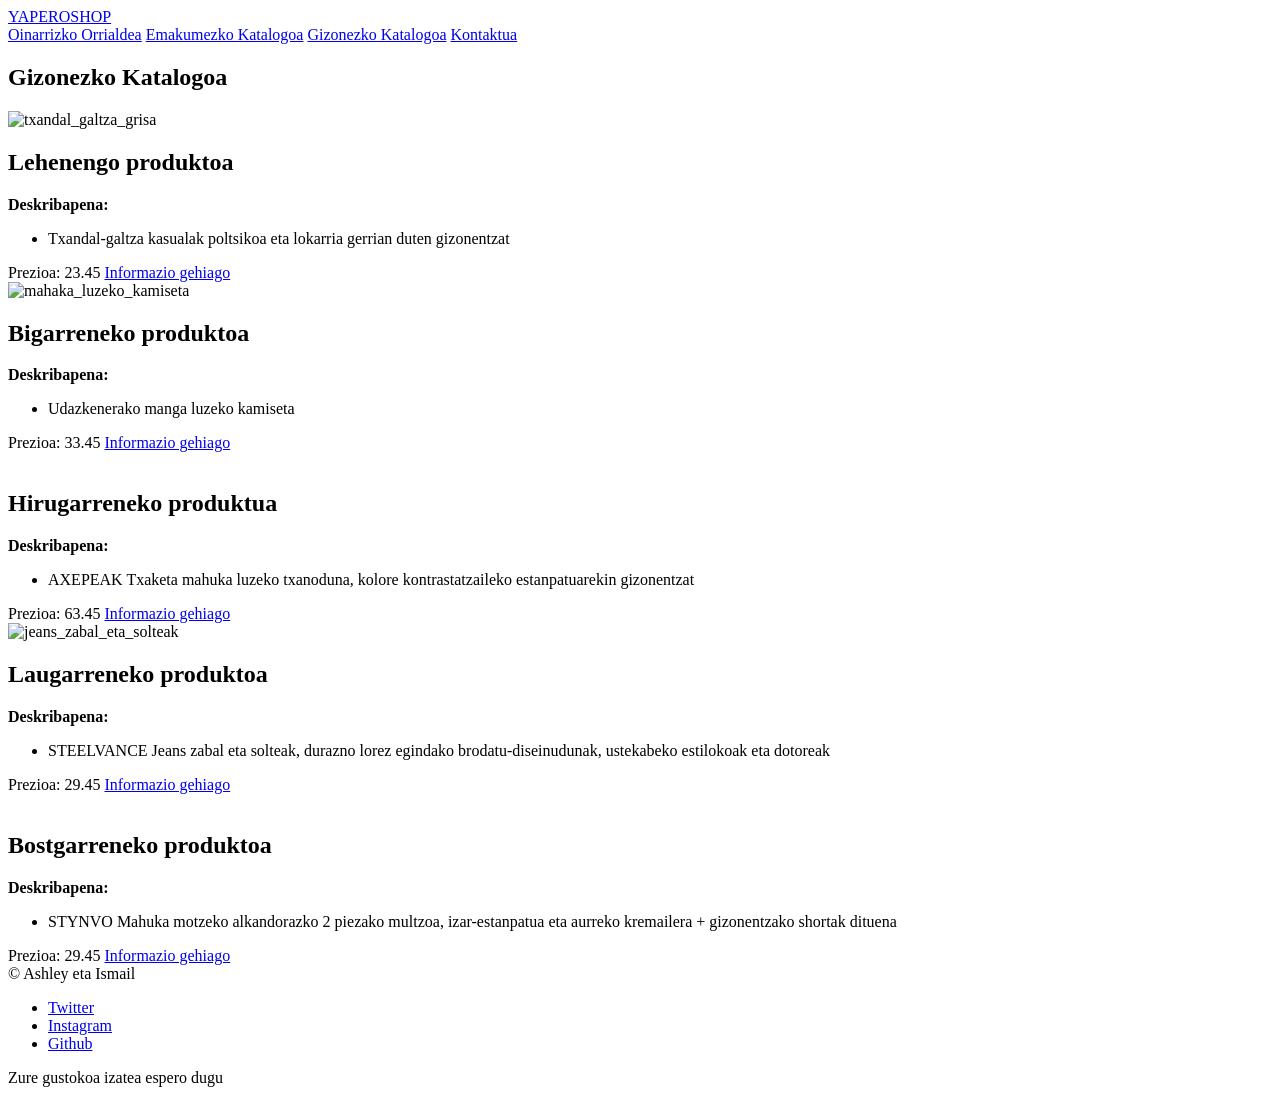
==== web/catalogo_2.html @ c5c9706a "Creado el catalogo para hombres" ====
<!-- Gizonezko katalogoa eginda -->

<!DOCTYPE HTML>
<!--
	Base de la plantilla creada por TEMPLATED y adapatada para la realización del
	Proyecto dirigido a la validación, formateo y transformación de documentos XML
-->
<html lang="es">
	<head>
		<title>UD6: Proyecto dirigido a la validación, formateo y transformación de documentos XML</title>
		<meta charset="utf-8" />
		<meta name="viewport" content="width=device-width, initial-scale=1, user-scalable=no" />
		<link rel="stylesheet" href="../assets/css/main.css" />
	</head>
	<body>

		<!-- Header -->
		<header id="header">
			<div class="inner">
				<a href="../index.html" class="logo">YAPEROSHOP</a>
				<nav id="nav">
					<a href="../index.html">Oinarrizko Orrialdea</a>
					<a href="../web/catalogo_1.html">Emakumezko Katalogoa</a>
					<a href="#">Gizonezko Katalogoa</a>
					<a href="../web/contacto.html">Kontaktua</a>
				</nav>
			</div>
		</header>
		<a href="#menu" class="navPanelToggle"><span class="fa fa-bars"></span></a>

		<!-- Main -->
		<section id="main" >
			<div class="inner">
				<header>
					<h1>Gizonezko Katalogoa</h1>
				</header>
				<div class="box">
					<img src="../images/Manfinity_Hypemode_Txandal-galtzak.jpg" alt="txandal_galtza_grisa" />			
						<h2>Lehenengo produktoa</h2>
						<strong>Deskribapena:</strong>
						<ul>
							<li> Txandal-galtza kasualak poltsikoa eta lokarria gerrian duten gizonentzat</li>
						</ul>
						<span>Prezioa: 23.45</span>
						<a href="https://es.shein.com/Manfinity-Hypemode-Men-s-Solid-Color-Pocket-Drawstring-Waist-Casual-Sweatpants-p-166082942.html?src_identifier=fc%3DMen%20Clothing%60sc%3DMen%20Clothing%60tc%3D0%60oc%3D0%60ps%3Dtab07navbar07%60jc%3DitemPicking_017172963&src_module=topcat&src_tab_page_id=page_home1768305851752&mallCode=1&pageListType=4&imgRatio=3-4&detailBusinessFrom=0-1_166082942%7C0-2&pageListType=4" class="button fit">Informazio gehiago</a>
				</div>
				<div class="box">
					<img src="../images/AXEPEAK_Mahuka_luzeko_kamiseta.jpg" alt="mahaka_luzeko_kamiseta" />			
						<h2>Bigarreneko produktoa</h2>
						<strong>Deskribapena:</strong>
						<ul>
							<li>Udazkenerako manga luzeko kamiseta</li>
						</ul>
						<span>Prezioa: 33.45</span>
						<a href="https://es.shein.com/AXEPEAK-Men-s-Casual-Contrast-Stitching-Long-Sleeve-T-Shirt-Autumn-For-Fall-p-165893126.html?src_identifier=fc%3DMen%20Clothing%60sc%3DMen%20Clothing%60tc%3D0%60oc%3D0%60ps%3Dtab07navbar07%60jc%3DitemPicking_017172963&src_module=topcat&src_tab_page_id=page_home1768305851752&mallCode=1&pageListType=4&imgRatio=3-4&detailBusinessFrom=0-1_165893126%7C0-2&pageListType=4" class="button fit">Informazio gehiago</a>
				</div>
				<div class="box">
					<img src="../images/AXEPEAK_Txanodun_jaka.jpg" alt="" />			
						<h2>Hirugarreneko produktua</h2>
						<strong>Deskribapena:</strong>
						<ul>
							<li>AXEPEAK Txaketa mahuka luzeko txanoduna, kolore kontrastatzaileko estanpatuarekin gizonentzat</li>
						</ul>
						<span>Prezioa: 63.45</span>
						<a href="https://es.shein.com/AXEPEAK-Men-s-Contrast-Color-Print-Hooded-Long-Sleeve-Jacket-Coat-p-335542975.html?src_identifier=fc%3DMen%20Clothing%60sc%3DMen%20Clothing%60tc%3D0%60oc%3D0%60ps%3Dtab07navbar07%60jc%3DitemPicking_017172963&src_module=topcat&src_tab_page_id=page_home1768305851752&mallCode=1&pageListType=4&imgRatio=3-4&detailBusinessFrom=0-1_335542975%7C0-2&pageListType=4" class="button fit">Informazio gehiago</a>
				</div>	
				<div class="box">
					<img src="../images/STEELVANCE_Jeans_zabal_eta_solteak.jpg" alt="jeans_zabal_eta_solteak" />			
						<h2>Laugarreneko produktoa</h2>
						<strong>Deskribapena:</strong>
						<ul>
							<li>STEELVANCE Jeans zabal eta solteak, durazno lorez egindako brodatu-diseinudunak, ustekabeko estilokoak eta dotoreak</li>
						</ul>
						<span>Prezioa: 29.45</span>
						<a href="https://es.shein.com/STEELVANCE-Casual-Chic-Peach-Blossom-Embroidery-Design-Loose-Wide-Leg-Jeans-90s-Style-Valentine-s-Day-p-314531669.html?src_identifier=fc%3DMen%20Clothing%60sc%3DMen%20Clothing%60tc%3DShop%20by%20Category%60oc%3DJeans%60ps%3Dtab08navbar08menu01dir17%60jc%3Dreal_1989&src_module=topcat&src_tab_page_id=page_select_class1768305870724&mallCode=1&pageListType=4&imgRatio=3-4&detailBusinessFrom=0-1_314531669%7C0-2&pageListType=4" class="button fit">Informazio gehiago</a>
				</div>	
				<div class="box">
					<img src="../images/STYNVO_2_piezako_multzoa.jpg" alt="" />			
						<h2>Bostgarreneko produktoa</h2>
						<strong>Deskribapena:</strong>
						<ul>
							<li>STYNVO Mahuka motzeko alkandorazko 2 piezako multzoa, izar-estanpatua eta aurreko kremailera + gizonentzako shortak dituena</li>
						</ul>
						<span>Prezioa: 29.45</span>
						<a href="https://es.shein.com/STYNVO-Manfinity-Streetrush-3pcs-Men-s-Star-Print-Short-Sleeve-Zipper-Front-Shirt-Shorts-Outfit-p-86755096.html?src_identifier=fc%3DMen%20Clothing%60sc%3DMen%20Clothing%60tc%3DCo-ords%60oc%3DShirts%60ps%3Dtab08navbar08menu03dir03%60jc%3Dreal_9037&src_module=topcat&src_tab_page_id=page_real_class1768306993955&mallCode=1&pageListType=4&imgRatio=3-4&detailBusinessFrom=0-1_86755096%7C0-2&pageListType=4" class="button fit">Informazio gehiago</a>
				</div>	
			</div>
		</section>

		<!-- Footer -->
		<footer id="footer">
			<div class="inner">
				<div class="copyright">
					&copy; Ashley eta Ismail
					<ul class="icons">
						<li><a href="https://x.com/YaperoShop" class="icon fa-twitter"><span class="label">Twitter</span></a></li>
						<li><a href="https://www.instagram.com/yaperoshop/" class="icon fa-instagram"><span class="label">Instagram</span></a></li>
						<li><a href="https://github.com/ashleycontrerasramos32-coder" class="icon fa-github"><span class="label">Github</span></a></li>
					</ul>
					Zure gustokoa izatea espero dugu
				</div>
			</div>
		</footer>

		<!-- Scripts -->
		<script src="../assets/js/jquery.min.js"></script>
		<script src="../assets/js/skel.min.js"></script>
		<script src="../assets/js/util.js"></script>
		<script src="../assets/js/main.js"></script>

	</body>
</html>
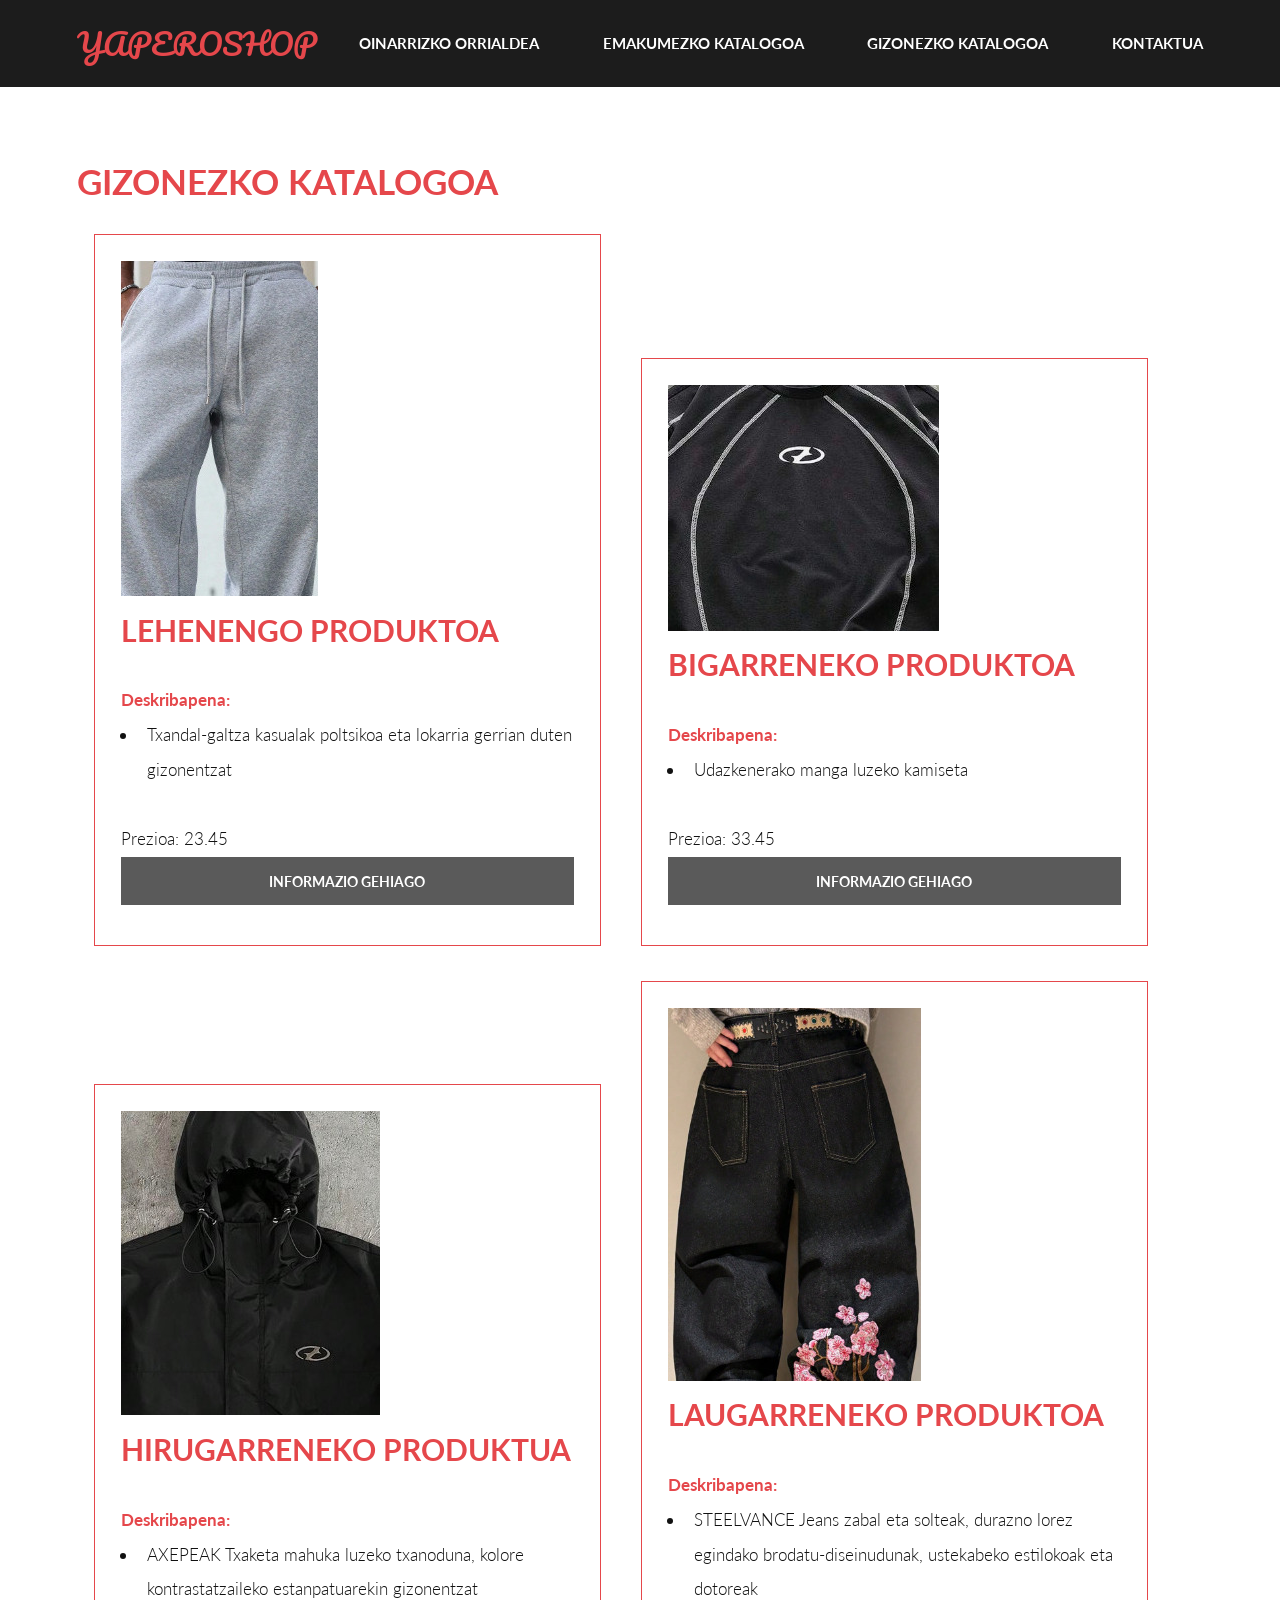
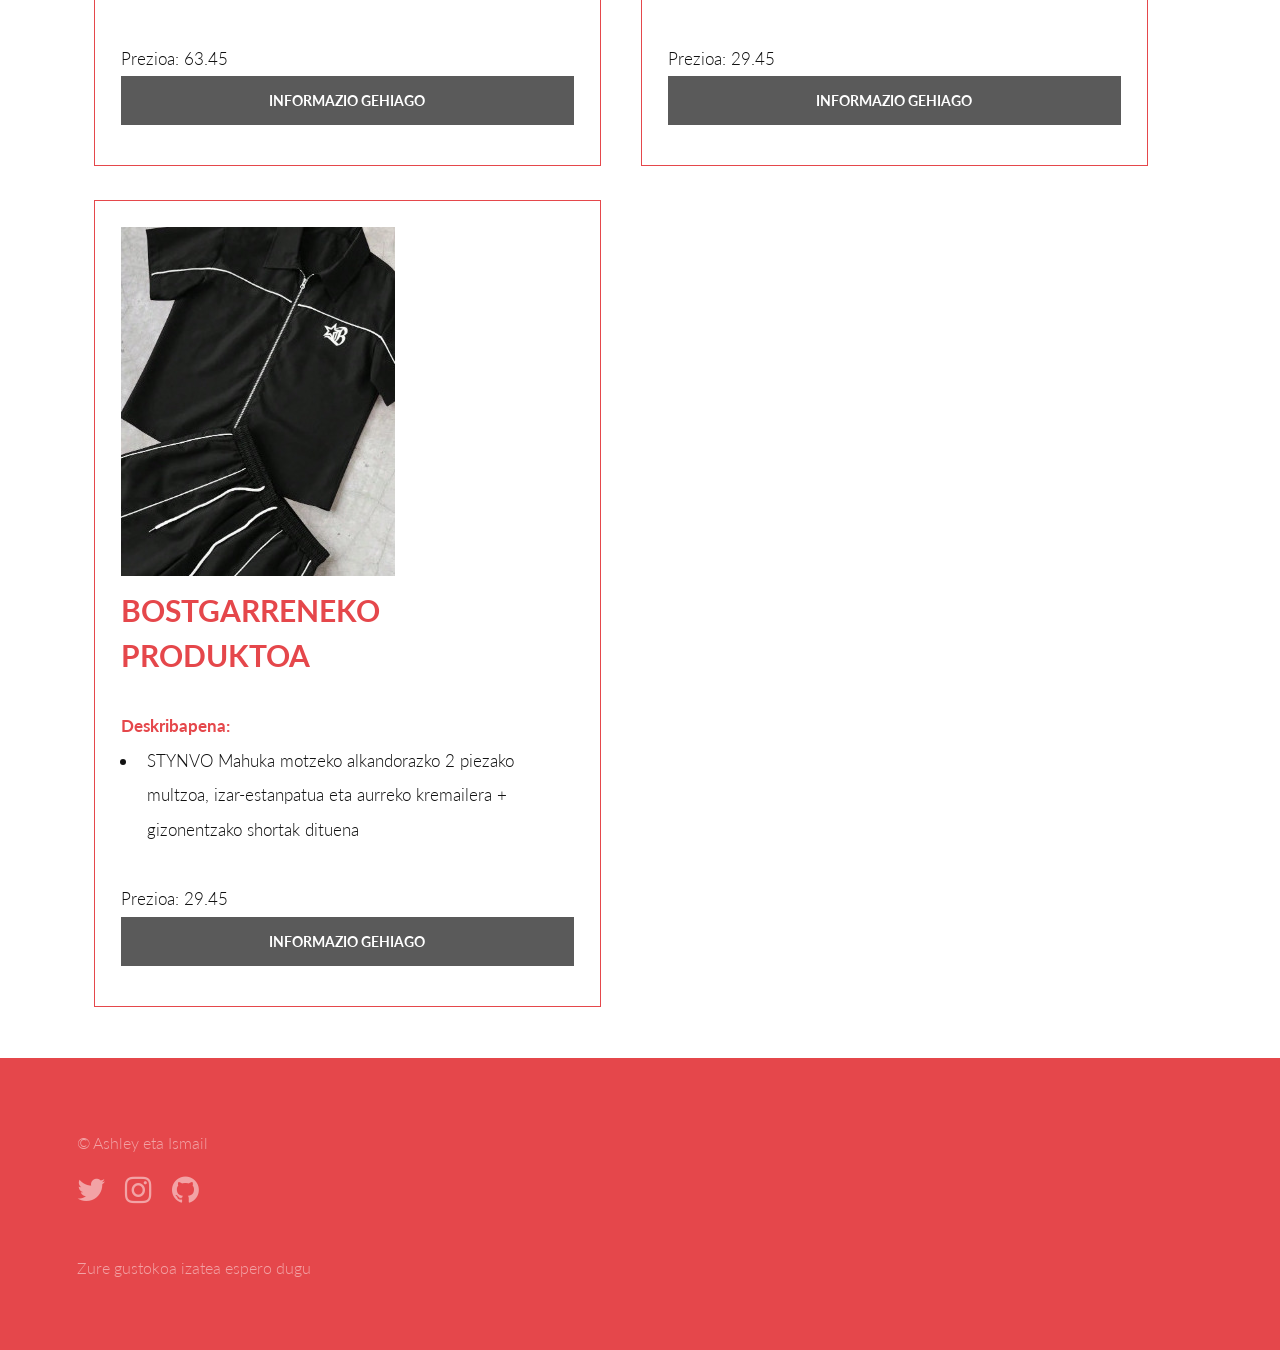
==== commit b18cefca: "Primer commit del proyecto XML" ====
--- a/web/catalogo_2.html
+++ b/web/catalogo_2.html
@@ -1,5 +1,3 @@
-<!-- Gizonezko katalogoa eginda -->
-
 <!DOCTYPE HTML>
 <!--
 	Base de la plantilla creada por TEMPLATED y adapatada para la realización del
@@ -109,4 +107,4 @@
 		<script src="../assets/js/main.js"></script>
 
 	</body>
-</html>
+</html>
--- a/assets/css/main.css
+++ b/assets/css/main.css
@@ -0,0 +1,3978 @@
+@import url(font-awesome.min.css);
+@import url("https://fonts.googleapis.com/css?family=Lato:300,400,700|Pacifico");
+
+/*
+	Introspect by TEMPLATED
+	templated.co @templatedco
+	Released for free under the Creative Commons Attribution 3.0 license (templated.co/license)
+*/
+
+/* Reset */
+
+	html, body, div, span, applet, object, iframe, h1, h2, h3, h4, h5, h6, p, blockquote, pre, a, abbr, acronym, address, big, cite, code, del, dfn, em, img, ins, kbd, q, s, samp, small, strike, strong, sub, sup, tt, var, b, u, i, center, dl, dt, dd, ol, ul, li, fieldset, form, label, legend, table, caption, tbody, tfoot, thead, tr, th, td, article, aside, canvas, details, embed, figure, figcaption, footer, header, hgroup, menu, nav, output, ruby, section, summary, time, mark, audio, video {
+		margin: 0;
+		padding: 0;
+		border: 0;
+		font-size: 100%;
+		font: inherit;
+		vertical-align: baseline;
+	}
+
+	article, aside, details, figcaption, figure, footer, header, hgroup, menu, nav, section {
+		display: block;
+	}
+
+	body {
+		line-height: 1;
+	}
+
+	ol, ul {
+		list-style: none;
+	}
+
+	blockquote, q {
+		quotes: none;
+	}
+
+	blockquote:before, blockquote:after, q:before, q:after {
+		content: '';
+		content: none;
+	}
+
+	table {
+		border-collapse: collapse;
+		border-spacing: 0;
+	}
+
+	body {
+		-webkit-text-size-adjust: none;
+	}
+
+/* Box Model */
+
+	*, *:before, *:after {
+		-moz-box-sizing: border-box;
+		-webkit-box-sizing: border-box;
+		box-sizing: border-box;
+	}
+
+/* Containers */
+
+	.container {
+		margin-left: auto;
+		margin-right: auto;
+	}
+
+	.container.\31 25\25 {
+		width: 100%;
+		max-width: 100em;
+		min-width: 80em;
+	}
+
+	.container.\37 5\25 {
+		width: 60em;
+	}
+
+	.container.\35 0\25 {
+		width: 40em;
+	}
+
+	.container.\32 5\25 {
+		width: 20em;
+	}
+
+	.container {
+		width: 80em;
+	}
+
+	@media screen and (max-width: 1680px) {
+
+		.container.\31 25\25 {
+			width: 100%;
+			max-width: 100em;
+			min-width: 80em;
+		}
+
+		.container.\37 5\25 {
+			width: 60em;
+		}
+
+		.container.\35 0\25 {
+			width: 40em;
+		}
+
+		.container.\32 5\25 {
+			width: 20em;
+		}
+
+		.container {
+			width: 80em;
+		}
+
+	}
+
+	@media screen and (max-width: 1280px) {
+
+		.container.\31 25\25 {
+			width: 100%;
+			max-width: 81.25em;
+			min-width: 65em;
+		}
+
+		.container.\37 5\25 {
+			width: 48.75em;
+		}
+
+		.container.\35 0\25 {
+			width: 32.5em;
+		}
+
+		.container.\32 5\25 {
+			width: 16.25em;
+		}
+
+		.container {
+			width: 65em;
+		}
+
+	}
+
+	@media screen and (max-width: 980px) {
+
+		.container.\31 25\25 {
+			width: 100%;
+			max-width: 112.5%;
+			min-width: 90%;
+		}
+
+		.container.\37 5\25 {
+			width: 67.5%;
+		}
+
+		.container.\35 0\25 {
+			width: 45%;
+		}
+
+		.container.\32 5\25 {
+			width: 22.5%;
+		}
+
+		.container {
+			width: 90%;
+		}
+
+	}
+
+	@media screen and (max-width: 736px) {
+
+		.container.\31 25\25 {
+			width: 100%;
+			max-width: 112.5%;
+			min-width: 90%;
+		}
+
+		.container.\37 5\25 {
+			width: 67.5%;
+		}
+
+		.container.\35 0\25 {
+			width: 45%;
+		}
+
+		.container.\32 5\25 {
+			width: 22.5%;
+		}
+
+		.container {
+			width: 90% !important;
+		}
+
+	}
+
+	@media screen and (max-width: 480px) {
+
+		.container.\31 25\25 {
+			width: 100%;
+			max-width: 112.5%;
+			min-width: 90%;
+		}
+
+		.container.\37 5\25 {
+			width: 67.5%;
+		}
+
+		.container.\35 0\25 {
+			width: 45%;
+		}
+
+		.container.\32 5\25 {
+			width: 22.5%;
+		}
+
+		.container {
+			width: 90% !important;
+		}
+
+	}
+
+/* Grid */
+
+	.row {
+		border-bottom: solid 1px transparent;
+		-moz-box-sizing: border-box;
+		-webkit-box-sizing: border-box;
+		box-sizing: border-box;
+	}
+
+	.row > * {
+		float: left;
+		-moz-box-sizing: border-box;
+		-webkit-box-sizing: border-box;
+		box-sizing: border-box;
+	}
+
+	.row:after, .row:before {
+		content: '';
+		display: block;
+		clear: both;
+		height: 0;
+	}
+
+	.row.uniform > * > :first-child {
+		margin-top: 0;
+	}
+
+	.row.uniform > * > :last-child {
+		margin-bottom: 0;
+	}
+
+	.row.\30 \25 > * {
+		padding: 0 0 0 0em;
+	}
+
+	.row.\30 \25 {
+		margin: 0 0 -1px 0em;
+	}
+
+	.row.uniform.\30 \25 > * {
+		padding: 0em 0 0 0em;
+	}
+
+	.row.uniform.\30 \25 {
+		margin: 0em 0 -1px 0em;
+	}
+
+	.row > * {
+		padding: 0 0 0 2em;
+	}
+
+	.row {
+		margin: 0 0 -1px -2em;
+	}
+
+	.row.uniform > * {
+		padding: 2em 0 0 2em;
+	}
+
+	.row.uniform {
+		margin: -2em 0 -1px -2em;
+	}
+
+	.row.\32 00\25 > * {
+		padding: 0 0 0 4em;
+	}
+
+	.row.\32 00\25 {
+		margin: 0 0 -1px -4em;
+	}
+
+	.row.uniform.\32 00\25 > * {
+		padding: 4em 0 0 4em;
+	}
+
+	.row.uniform.\32 00\25 {
+		margin: -4em 0 -1px -4em;
+	}
+
+	.row.\31 50\25 > * {
+		padding: 0 0 0 3em;
+	}
+
+	.row.\31 50\25 {
+		margin: 0 0 -1px -3em;
+	}
+
+	.row.uniform.\31 50\25 > * {
+		padding: 3em 0 0 3em;
+	}
+
+	.row.uniform.\31 50\25 {
+		margin: -3em 0 -1px -3em;
+	}
+
+	.row.\35 0\25 > * {
+		padding: 0 0 0 1em;
+	}
+
+	.row.\35 0\25 {
+		margin: 0 0 -1px -1em;
+	}
+
+	.row.uniform.\35 0\25 > * {
+		padding: 1em 0 0 1em;
+	}
+
+	.row.uniform.\35 0\25 {
+		margin: -1em 0 -1px -1em;
+	}
+
+	.row.\32 5\25 > * {
+		padding: 0 0 0 0.5em;
+	}
+
+	.row.\32 5\25 {
+		margin: 0 0 -1px -0.5em;
+	}
+
+	.row.uniform.\32 5\25 > * {
+		padding: 0.5em 0 0 0.5em;
+	}
+
+	.row.uniform.\32 5\25 {
+		margin: -0.5em 0 -1px -0.5em;
+	}
+
+	.\31 2u, .\31 2u\24 {
+		width: 100%;
+		clear: none;
+		margin-left: 0;
+	}
+
+	.\31 1u, .\31 1u\24 {
+		width: 91.6666666667%;
+		clear: none;
+		margin-left: 0;
+	}
+
+	.\31 0u, .\31 0u\24 {
+		width: 83.3333333333%;
+		clear: none;
+		margin-left: 0;
+	}
+
+	.\39 u, .\39 u\24 {
+		width: 75%;
+		clear: none;
+		margin-left: 0;
+	}
+
+	.\38 u, .\38 u\24 {
+		width: 66.6666666667%;
+		clear: none;
+		margin-left: 0;
+	}
+
+	.\37 u, .\37 u\24 {
+		width: 58.3333333333%;
+		clear: none;
+		margin-left: 0;
+	}
+
+	.\36 u, .\36 u\24 {
+		width: 50%;
+		clear: none;
+		margin-left: 0;
+	}
+
+	.\35 u, .\35 u\24 {
+		width: 41.6666666667%;
+		clear: none;
+		margin-left: 0;
+	}
+
+	.\34 u, .\34 u\24 {
+		width: 33.3333333333%;
+		clear: none;
+		margin-left: 0;
+	}
+
+	.\33 u, .\33 u\24 {
+		width: 25%;
+		clear: none;
+		margin-left: 0;
+	}
+
+	.\32 u, .\32 u\24 {
+		width: 16.6666666667%;
+		clear: none;
+		margin-left: 0;
+	}
+
+	.\31 u, .\31 u\24 {
+		width: 8.3333333333%;
+		clear: none;
+		margin-left: 0;
+	}
+
+	.\31 2u\24 + *,
+	.\31 1u\24 + *,
+	.\31 0u\24 + *,
+	.\39 u\24 + *,
+	.\38 u\24 + *,
+	.\37 u\24 + *,
+	.\36 u\24 + *,
+	.\35 u\24 + *,
+	.\34 u\24 + *,
+	.\33 u\24 + *,
+	.\32 u\24 + *,
+	.\31 u\24 + * {
+		clear: left;
+	}
+
+	.\-11u {
+		margin-left: 91.66667%;
+	}
+
+	.\-10u {
+		margin-left: 83.33333%;
+	}
+
+	.\-9u {
+		margin-left: 75%;
+	}
+
+	.\-8u {
+		margin-left: 66.66667%;
+	}
+
+	.\-7u {
+		margin-left: 58.33333%;
+	}
+
+	.\-6u {
+		margin-left: 50%;
+	}
+
+	.\-5u {
+		margin-left: 41.66667%;
+	}
+
+	.\-4u {
+		margin-left: 33.33333%;
+	}
+
+	.\-3u {
+		margin-left: 25%;
+	}
+
+	.\-2u {
+		margin-left: 16.66667%;
+	}
+
+	.\-1u {
+		margin-left: 8.33333%;
+	}
+
+	@media screen and (max-width: 1680px) {
+
+		.row > * {
+			padding: 0 0 0 2em;
+		}
+
+		.row {
+			margin: 0 0 -1px -2em;
+		}
+
+		.row.uniform > * {
+			padding: 2em 0 0 2em;
+		}
+
+		.row.uniform {
+			margin: -2em 0 -1px -2em;
+		}
+
+		.row.\32 00\25 > * {
+			padding: 0 0 0 4em;
+		}
+
+		.row.\32 00\25 {
+			margin: 0 0 -1px -4em;
+		}
+
+		.row.uniform.\32 00\25 > * {
+			padding: 4em 0 0 4em;
+		}
+
+		.row.uniform.\32 00\25 {
+			margin: -4em 0 -1px -4em;
+		}
+
+		.row.\31 50\25 > * {
+			padding: 0 0 0 3em;
+		}
+
+		.row.\31 50\25 {
+			margin: 0 0 -1px -3em;
+		}
+
+		.row.uniform.\31 50\25 > * {
+			padding: 3em 0 0 3em;
+		}
+
+		.row.uniform.\31 50\25 {
+			margin: -3em 0 -1px -3em;
+		}
+
+		.row.\35 0\25 > * {
+			padding: 0 0 0 1em;
+		}
+
+		.row.\35 0\25 {
+			margin: 0 0 -1px -1em;
+		}
+
+		.row.uniform.\35 0\25 > * {
+			padding: 1em 0 0 1em;
+		}
+
+		.row.uniform.\35 0\25 {
+			margin: -1em 0 -1px -1em;
+		}
+
+		.row.\32 5\25 > * {
+			padding: 0 0 0 0.5em;
+		}
+
+		.row.\32 5\25 {
+			margin: 0 0 -1px -0.5em;
+		}
+
+		.row.uniform.\32 5\25 > * {
+			padding: 0.5em 0 0 0.5em;
+		}
+
+		.row.uniform.\32 5\25 {
+			margin: -0.5em 0 -1px -0.5em;
+		}
+
+		.\31 2u\28xlarge\29, .\31 2u\24\28xlarge\29 {
+			width: 100%;
+			clear: none;
+			margin-left: 0;
+		}
+
+		.\31 1u\28xlarge\29, .\31 1u\24\28xlarge\29 {
+			width: 91.6666666667%;
+			clear: none;
+			margin-left: 0;
+		}
+
+		.\31 0u\28xlarge\29, .\31 0u\24\28xlarge\29 {
+			width: 83.3333333333%;
+			clear: none;
+			margin-left: 0;
+		}
+
+		.\39 u\28xlarge\29, .\39 u\24\28xlarge\29 {
+			width: 75%;
+			clear: none;
+			margin-left: 0;
+		}
+
+		.\38 u\28xlarge\29, .\38 u\24\28xlarge\29 {
+			width: 66.6666666667%;
+			clear: none;
+			margin-left: 0;
+		}
+
+		.\37 u\28xlarge\29, .\37 u\24\28xlarge\29 {
+			width: 58.3333333333%;
+			clear: none;
+			margin-left: 0;
+		}
+
+		.\36 u\28xlarge\29, .\36 u\24\28xlarge\29 {
+			width: 50%;
+			clear: none;
+			margin-left: 0;
+		}
+
+		.\35 u\28xlarge\29, .\35 u\24\28xlarge\29 {
+			width: 41.6666666667%;
+			clear: none;
+			margin-left: 0;
+		}
+
+		.\34 u\28xlarge\29, .\34 u\24\28xlarge\29 {
+			width: 33.3333333333%;
+			clear: none;
+			margin-left: 0;
+		}
+
+		.\33 u\28xlarge\29, .\33 u\24\28xlarge\29 {
+			width: 25%;
+			clear: none;
+			margin-left: 0;
+		}
+
+		.\32 u\28xlarge\29, .\32 u\24\28xlarge\29 {
+			width: 16.6666666667%;
+			clear: none;
+			margin-left: 0;
+		}
+
+		.\31 u\28xlarge\29, .\31 u\24\28xlarge\29 {
+			width: 8.3333333333%;
+			clear: none;
+			margin-left: 0;
+		}
+
+		.\31 2u\24\28xlarge\29 + *,
+		.\31 1u\24\28xlarge\29 + *,
+		.\31 0u\24\28xlarge\29 + *,
+		.\39 u\24\28xlarge\29 + *,
+		.\38 u\24\28xlarge\29 + *,
+		.\37 u\24\28xlarge\29 + *,
+		.\36 u\24\28xlarge\29 + *,
+		.\35 u\24\28xlarge\29 + *,
+		.\34 u\24\28xlarge\29 + *,
+		.\33 u\24\28xlarge\29 + *,
+		.\32 u\24\28xlarge\29 + *,
+		.\31 u\24\28xlarge\29 + * {
+			clear: left;
+		}
+
+		.\-11u\28xlarge\29 {
+			margin-left: 91.66667%;
+		}
+
+		.\-10u\28xlarge\29 {
+			margin-left: 83.33333%;
+		}
+
+		.\-9u\28xlarge\29 {
+			margin-left: 75%;
+		}
+
+		.\-8u\28xlarge\29 {
+			margin-left: 66.66667%;
+		}
+
+		.\-7u\28xlarge\29 {
+			margin-left: 58.33333%;
+		}
+
+		.\-6u\28xlarge\29 {
+			margin-left: 50%;
+		}
+
+		.\-5u\28xlarge\29 {
+			margin-left: 41.66667%;
+		}
+
+		.\-4u\28xlarge\29 {
+			margin-left: 33.33333%;
+		}
+
+		.\-3u\28xlarge\29 {
+			margin-left: 25%;
+		}
+
+		.\-2u\28xlarge\29 {
+			margin-left: 16.66667%;
+		}
+
+		.\-1u\28xlarge\29 {
+			margin-left: 8.33333%;
+		}
+
+	}
+
+	@media screen and (max-width: 1280px) {
+
+		.row > * {
+			padding: 0 0 0 1.5em;
+		}
+
+		.row {
+			margin: 0 0 -1px -1.5em;
+		}
+
+		.row.uniform > * {
+			padding: 1.5em 0 0 1.5em;
+		}
+
+		.row.uniform {
+			margin: -1.5em 0 -1px -1.5em;
+		}
+
+		.row.\32 00\25 > * {
+			padding: 0 0 0 3em;
+		}
+
+		.row.\32 00\25 {
+			margin: 0 0 -1px -3em;
+		}
+
+		.row.uniform.\32 00\25 > * {
+			padding: 3em 0 0 3em;
+		}
+
+		.row.uniform.\32 00\25 {
+			margin: -3em 0 -1px -3em;
+		}
+
+		.row.\31 50\25 > * {
+			padding: 0 0 0 2.25em;
+		}
+
+		.row.\31 50\25 {
+			margin: 0 0 -1px -2.25em;
+		}
+
+		.row.uniform.\31 50\25 > * {
+			padding: 2.25em 0 0 2.25em;
+		}
+
+		.row.uniform.\31 50\25 {
+			margin: -2.25em 0 -1px -2.25em;
+		}
+
+		.row.\35 0\25 > * {
+			padding: 0 0 0 0.75em;
+		}
+
+		.row.\35 0\25 {
+			margin: 0 0 -1px -0.75em;
+		}
+
+		.row.uniform.\35 0\25 > * {
+			padding: 0.75em 0 0 0.75em;
+		}
+
+		.row.uniform.\35 0\25 {
+			margin: -0.75em 0 -1px -0.75em;
+		}
+
+		.row.\32 5\25 > * {
+			padding: 0 0 0 0.375em;
+		}
+
+		.row.\32 5\25 {
+			margin: 0 0 -1px -0.375em;
+		}
+
+		.row.uniform.\32 5\25 > * {
+			padding: 0.375em 0 0 0.375em;
+		}
+
+		.row.uniform.\32 5\25 {
+			margin: -0.375em 0 -1px -0.375em;
+		}
+
+		.\31 2u\28large\29, .\31 2u\24\28large\29 {
+			width: 100%;
+			clear: none;
+			margin-left: 0;
+		}
+
+		.\31 1u\28large\29, .\31 1u\24\28large\29 {
+			width: 91.6666666667%;
+			clear: none;
+			margin-left: 0;
+		}
+
+		.\31 0u\28large\29, .\31 0u\24\28large\29 {
+			width: 83.3333333333%;
+			clear: none;
+			margin-left: 0;
+		}
+
+		.\39 u\28large\29, .\39 u\24\28large\29 {
+			width: 75%;
+			clear: none;
+			margin-left: 0;
+		}
+
+		.\38 u\28large\29, .\38 u\24\28large\29 {
+			width: 66.6666666667%;
+			clear: none;
+			margin-left: 0;
+		}
+
+		.\37 u\28large\29, .\37 u\24\28large\29 {
+			width: 58.3333333333%;
+			clear: none;
+			margin-left: 0;
+		}
+
+		.\36 u\28large\29, .\36 u\24\28large\29 {
+			width: 50%;
+			clear: none;
+			margin-left: 0;
+		}
+
+		.\35 u\28large\29, .\35 u\24\28large\29 {
+			width: 41.6666666667%;
+			clear: none;
+			margin-left: 0;
+		}
+
+		.\34 u\28large\29, .\34 u\24\28large\29 {
+			width: 33.3333333333%;
+			clear: none;
+			margin-left: 0;
+		}
+
+		.\33 u\28large\29, .\33 u\24\28large\29 {
+			width: 25%;
+			clear: none;
+			margin-left: 0;
+		}
+
+		.\32 u\28large\29, .\32 u\24\28large\29 {
+			width: 16.6666666667%;
+			clear: none;
+			margin-left: 0;
+		}
+
+		.\31 u\28large\29, .\31 u\24\28large\29 {
+			width: 8.3333333333%;
+			clear: none;
+			margin-left: 0;
+		}
+
+		.\31 2u\24\28large\29 + *,
+		.\31 1u\24\28large\29 + *,
+		.\31 0u\24\28large\29 + *,
+		.\39 u\24\28large\29 + *,
+		.\38 u\24\28large\29 + *,
+		.\37 u\24\28large\29 + *,
+		.\36 u\24\28large\29 + *,
+		.\35 u\24\28large\29 + *,
+		.\34 u\24\28large\29 + *,
+		.\33 u\24\28large\29 + *,
+		.\32 u\24\28large\29 + *,
+		.\31 u\24\28large\29 + * {
+			clear: left;
+		}
+
+		.\-11u\28large\29 {
+			margin-left: 91.66667%;
+		}
+
+		.\-10u\28large\29 {
+			margin-left: 83.33333%;
+		}
+
+		.\-9u\28large\29 {
+			margin-left: 75%;
+		}
+
+		.\-8u\28large\29 {
+			margin-left: 66.66667%;
+		}
+
+		.\-7u\28large\29 {
+			margin-left: 58.33333%;
+		}
+
+		.\-6u\28large\29 {
+			margin-left: 50%;
+		}
+
+		.\-5u\28large\29 {
+			margin-left: 41.66667%;
+		}
+
+		.\-4u\28large\29 {
+			margin-left: 33.33333%;
+		}
+
+		.\-3u\28large\29 {
+			margin-left: 25%;
+		}
+
+		.\-2u\28large\29 {
+			margin-left: 16.66667%;
+		}
+
+		.\-1u\28large\29 {
+			margin-left: 8.33333%;
+		}
+
+	}
+
+	@media screen and (max-width: 980px) {
+
+		.row > * {
+			padding: 0 0 0 1.5em;
+		}
+
+		.row {
+			margin: 0 0 -1px -1.5em;
+		}
+
+		.row.uniform > * {
+			padding: 1.5em 0 0 1.5em;
+		}
+
+		.row.uniform {
+			margin: -1.5em 0 -1px -1.5em;
+		}
+
+		.row.\32 00\25 > * {
+			padding: 0 0 0 3em;
+		}
+
+		.row.\32 00\25 {
+			margin: 0 0 -1px -3em;
+		}
+
+		.row.uniform.\32 00\25 > * {
+			padding: 3em 0 0 3em;
+		}
+
+		.row.uniform.\32 00\25 {
+			margin: -3em 0 -1px -3em;
+		}
+
+		.row.\31 50\25 > * {
+			padding: 0 0 0 2.25em;
+		}
+
+		.row.\31 50\25 {
+			margin: 0 0 -1px -2.25em;
+		}
+
+		.row.uniform.\31 50\25 > * {
+			padding: 2.25em 0 0 2.25em;
+		}
+
+		.row.uniform.\31 50\25 {
+			margin: -2.25em 0 -1px -2.25em;
+		}
+
+		.row.\35 0\25 > * {
+			padding: 0 0 0 0.75em;
+		}
+
+		.row.\35 0\25 {
+			margin: 0 0 -1px -0.75em;
+		}
+
+		.row.uniform.\35 0\25 > * {
+			padding: 0.75em 0 0 0.75em;
+		}
+
+		.row.uniform.\35 0\25 {
+			margin: -0.75em 0 -1px -0.75em;
+		}
+
+		.row.\32 5\25 > * {
+			padding: 0 0 0 0.375em;
+		}
+
+		.row.\32 5\25 {
+			margin: 0 0 -1px -0.375em;
+		}
+
+		.row.uniform.\32 5\25 > * {
+			padding: 0.375em 0 0 0.375em;
+		}
+
+		.row.uniform.\32 5\25 {
+			margin: -0.375em 0 -1px -0.375em;
+		}
+
+		.\31 2u\28medium\29, .\31 2u\24\28medium\29 {
+			width: 100%;
+			clear: none;
+			margin-left: 0;
+		}
+
+		.\31 1u\28medium\29, .\31 1u\24\28medium\29 {
+			width: 91.6666666667%;
+			clear: none;
+			margin-left: 0;
+		}
+
+		.\31 0u\28medium\29, .\31 0u\24\28medium\29 {
+			width: 83.3333333333%;
+			clear: none;
+			margin-left: 0;
+		}
+
+		.\39 u\28medium\29, .\39 u\24\28medium\29 {
+			width: 75%;
+			clear: none;
+			margin-left: 0;
+		}
+
+		.\38 u\28medium\29, .\38 u\24\28medium\29 {
+			width: 66.6666666667%;
+			clear: none;
+			margin-left: 0;
+		}
+
+		.\37 u\28medium\29, .\37 u\24\28medium\29 {
+			width: 58.3333333333%;
+			clear: none;
+			margin-left: 0;
+		}
+
+		.\36 u\28medium\29, .\36 u\24\28medium\29 {
+			width: 50%;
+			clear: none;
+			margin-left: 0;
+		}
+
+		.\35 u\28medium\29, .\35 u\24\28medium\29 {
+			width: 41.6666666667%;
+			clear: none;
+			margin-left: 0;
+		}
+
+		.\34 u\28medium\29, .\34 u\24\28medium\29 {
+			width: 33.3333333333%;
+			clear: none;
+			margin-left: 0;
+		}
+
+		.\33 u\28medium\29, .\33 u\24\28medium\29 {
+			width: 25%;
+			clear: none;
+			margin-left: 0;
+		}
+
+		.\32 u\28medium\29, .\32 u\24\28medium\29 {
+			width: 16.6666666667%;
+			clear: none;
+			margin-left: 0;
+		}
+
+		.\31 u\28medium\29, .\31 u\24\28medium\29 {
+			width: 8.3333333333%;
+			clear: none;
+			margin-left: 0;
+		}
+
+		.\31 2u\24\28medium\29 + *,
+		.\31 1u\24\28medium\29 + *,
+		.\31 0u\24\28medium\29 + *,
+		.\39 u\24\28medium\29 + *,
+		.\38 u\24\28medium\29 + *,
+		.\37 u\24\28medium\29 + *,
+		.\36 u\24\28medium\29 + *,
+		.\35 u\24\28medium\29 + *,
+		.\34 u\24\28medium\29 + *,
+		.\33 u\24\28medium\29 + *,
+		.\32 u\24\28medium\29 + *,
+		.\31 u\24\28medium\29 + * {
+			clear: left;
+		}
+
+		.\-11u\28medium\29 {
+			margin-left: 91.66667%;
+		}
+
+		.\-10u\28medium\29 {
+			margin-left: 83.33333%;
+		}
+
+		.\-9u\28medium\29 {
+			margin-left: 75%;
+		}
+
+		.\-8u\28medium\29 {
+			margin-left: 66.66667%;
+		}
+
+		.\-7u\28medium\29 {
+			margin-left: 58.33333%;
+		}
+
+		.\-6u\28medium\29 {
+			margin-left: 50%;
+		}
+
+		.\-5u\28medium\29 {
+			margin-left: 41.66667%;
+		}
+
+		.\-4u\28medium\29 {
+			margin-left: 33.33333%;
+		}
+
+		.\-3u\28medium\29 {
+			margin-left: 25%;
+		}
+
+		.\-2u\28medium\29 {
+			margin-left: 16.66667%;
+		}
+
+		.\-1u\28medium\29 {
+			margin-left: 8.33333%;
+		}
+
+	}
+
+	@media screen and (max-width: 736px) {
+
+		.row > * {
+			padding: 0 0 0 1.25em;
+		}
+
+		.row {
+			margin: 0 0 -1px -1.25em;
+		}
+
+		.row.uniform > * {
+			padding: 1.25em 0 0 1.25em;
+		}
+
+		.row.uniform {
+			margin: -1.25em 0 -1px -1.25em;
+		}
+
+		.row.\32 00\25 > * {
+			padding: 0 0 0 2.5em;
+		}
+
+		.row.\32 00\25 {
+			margin: 0 0 -1px -2.5em;
+		}
+
+		.row.uniform.\32 00\25 > * {
+			padding: 2.5em 0 0 2.5em;
+		}
+
+		.row.uniform.\32 00\25 {
+			margin: -2.5em 0 -1px -2.5em;
+		}
+
+		.row.\31 50\25 > * {
+			padding: 0 0 0 1.875em;
+		}
+
+		.row.\31 50\25 {
+			margin: 0 0 -1px -1.875em;
+		}
+
+		.row.uniform.\31 50\25 > * {
+			padding: 1.875em 0 0 1.875em;
+		}
+
+		.row.uniform.\31 50\25 {
+			margin: -1.875em 0 -1px -1.875em;
+		}
+
+		.row.\35 0\25 > * {
+			padding: 0 0 0 0.625em;
+		}
+
+		.row.\35 0\25 {
+			margin: 0 0 -1px -0.625em;
+		}
+
+		.row.uniform.\35 0\25 > * {
+			padding: 0.625em 0 0 0.625em;
+		}
+
+		.row.uniform.\35 0\25 {
+			margin: -0.625em 0 -1px -0.625em;
+		}
+
+		.row.\32 5\25 > * {
+			padding: 0 0 0 0.3125em;
+		}
+
+		.row.\32 5\25 {
+			margin: 0 0 -1px -0.3125em;
+		}
+
+		.row.uniform.\32 5\25 > * {
+			padding: 0.3125em 0 0 0.3125em;
+		}
+
+		.row.uniform.\32 5\25 {
+			margin: -0.3125em 0 -1px -0.3125em;
+		}
+
+		.\31 2u\28small\29, .\31 2u\24\28small\29 {
+			width: 100%;
+			clear: none;
+			margin-left: 0;
+		}
+
+		.\31 1u\28small\29, .\31 1u\24\28small\29 {
+			width: 91.6666666667%;
+			clear: none;
+			margin-left: 0;
+		}
+
+		.\31 0u\28small\29, .\31 0u\24\28small\29 {
+			width: 83.3333333333%;
+			clear: none;
+			margin-left: 0;
+		}
+
+		.\39 u\28small\29, .\39 u\24\28small\29 {
+			width: 75%;
+			clear: none;
+			margin-left: 0;
+		}
+
+		.\38 u\28small\29, .\38 u\24\28small\29 {
+			width: 66.6666666667%;
+			clear: none;
+			margin-left: 0;
+		}
+
+		.\37 u\28small\29, .\37 u\24\28small\29 {
+			width: 58.3333333333%;
+			clear: none;
+			margin-left: 0;
+		}
+
+		.\36 u\28small\29, .\36 u\24\28small\29 {
+			width: 50%;
+			clear: none;
+			margin-left: 0;
+		}
+
+		.\35 u\28small\29, .\35 u\24\28small\29 {
+			width: 41.6666666667%;
+			clear: none;
+			margin-left: 0;
+		}
+
+		.\34 u\28small\29, .\34 u\24\28small\29 {
+			width: 33.3333333333%;
+			clear: none;
+			margin-left: 0;
+		}
+
+		.\33 u\28small\29, .\33 u\24\28small\29 {
+			width: 25%;
+			clear: none;
+			margin-left: 0;
+		}
+
+		.\32 u\28small\29, .\32 u\24\28small\29 {
+			width: 16.6666666667%;
+			clear: none;
+			margin-left: 0;
+		}
+
+		.\31 u\28small\29, .\31 u\24\28small\29 {
+			width: 8.3333333333%;
+			clear: none;
+			margin-left: 0;
+		}
+
+		.\31 2u\24\28small\29 + *,
+		.\31 1u\24\28small\29 + *,
+		.\31 0u\24\28small\29 + *,
+		.\39 u\24\28small\29 + *,
+		.\38 u\24\28small\29 + *,
+		.\37 u\24\28small\29 + *,
+		.\36 u\24\28small\29 + *,
+		.\35 u\24\28small\29 + *,
+		.\34 u\24\28small\29 + *,
+		.\33 u\24\28small\29 + *,
+		.\32 u\24\28small\29 + *,
+		.\31 u\24\28small\29 + * {
+			clear: left;
+		}
+
+		.\-11u\28small\29 {
+			margin-left: 91.66667%;
+		}
+
+		.\-10u\28small\29 {
+			margin-left: 83.33333%;
+		}
+
+		.\-9u\28small\29 {
+			margin-left: 75%;
+		}
+
+		.\-8u\28small\29 {
+			margin-left: 66.66667%;
+		}
+
+		.\-7u\28small\29 {
+			margin-left: 58.33333%;
+		}
+
+		.\-6u\28small\29 {
+			margin-left: 50%;
+		}
+
+		.\-5u\28small\29 {
+			margin-left: 41.66667%;
+		}
+
+		.\-4u\28small\29 {
+			margin-left: 33.33333%;
+		}
+
+		.\-3u\28small\29 {
+			margin-left: 25%;
+		}
+
+		.\-2u\28small\29 {
+			margin-left: 16.66667%;
+		}
+
+		.\-1u\28small\29 {
+			margin-left: 8.33333%;
+		}
+
+	}
+
+	@media screen and (max-width: 480px) {
+
+		.row > * {
+			padding: 0 0 0 1.25em;
+		}
+
+		.row {
+			margin: 0 0 -1px -1.25em;
+		}
+
+		.row.uniform > * {
+			padding: 1.25em 0 0 1.25em;
+		}
+
+		.row.uniform {
+			margin: -1.25em 0 -1px -1.25em;
+		}
+
+		.row.\32 00\25 > * {
+			padding: 0 0 0 2.5em;
+		}
+
+		.row.\32 00\25 {
+			margin: 0 0 -1px -2.5em;
+		}
+
+		.row.uniform.\32 00\25 > * {
+			padding: 2.5em 0 0 2.5em;
+		}
+
+		.row.uniform.\32 00\25 {
+			margin: -2.5em 0 -1px -2.5em;
+		}
+
+		.row.\31 50\25 > * {
+			padding: 0 0 0 1.875em;
+		}
+
+		.row.\31 50\25 {
+			margin: 0 0 -1px -1.875em;
+		}
+
+		.row.uniform.\31 50\25 > * {
+			padding: 1.875em 0 0 1.875em;
+		}
+
+		.row.uniform.\31 50\25 {
+			margin: -1.875em 0 -1px -1.875em;
+		}
+
+		.row.\35 0\25 > * {
+			padding: 0 0 0 0.625em;
+		}
+
+		.row.\35 0\25 {
+			margin: 0 0 -1px -0.625em;
+		}
+
+		.row.uniform.\35 0\25 > * {
+			padding: 0.625em 0 0 0.625em;
+		}
+
+		.row.uniform.\35 0\25 {
+			margin: -0.625em 0 -1px -0.625em;
+		}
+
+		.row.\32 5\25 > * {
+			padding: 0 0 0 0.3125em;
+		}
+
+		.row.\32 5\25 {
+			margin: 0 0 -1px -0.3125em;
+		}
+
+		.row.uniform.\32 5\25 > * {
+			padding: 0.3125em 0 0 0.3125em;
+		}
+
+		.row.uniform.\32 5\25 {
+			margin: -0.3125em 0 -1px -0.3125em;
+		}
+
+		.\31 2u\28xsmall\29, .\31 2u\24\28xsmall\29 {
+			width: 100%;
+			clear: none;
+			margin-left: 0;
+		}
+
+		.\31 1u\28xsmall\29, .\31 1u\24\28xsmall\29 {
+			width: 91.6666666667%;
+			clear: none;
+			margin-left: 0;
+		}
+
+		.\31 0u\28xsmall\29, .\31 0u\24\28xsmall\29 {
+			width: 83.3333333333%;
+			clear: none;
+			margin-left: 0;
+		}
+
+		.\39 u\28xsmall\29, .\39 u\24\28xsmall\29 {
+			width: 75%;
+			clear: none;
+			margin-left: 0;
+		}
+
+		.\38 u\28xsmall\29, .\38 u\24\28xsmall\29 {
+			width: 66.6666666667%;
+			clear: none;
+			margin-left: 0;
+		}
+
+		.\37 u\28xsmall\29, .\37 u\24\28xsmall\29 {
+			width: 58.3333333333%;
+			clear: none;
+			margin-left: 0;
+		}
+
+		.\36 u\28xsmall\29, .\36 u\24\28xsmall\29 {
+			width: 50%;
+			clear: none;
+			margin-left: 0;
+		}
+
+		.\35 u\28xsmall\29, .\35 u\24\28xsmall\29 {
+			width: 41.6666666667%;
+			clear: none;
+			margin-left: 0;
+		}
+
+		.\34 u\28xsmall\29, .\34 u\24\28xsmall\29 {
+			width: 33.3333333333%;
+			clear: none;
+			margin-left: 0;
+		}
+
+		.\33 u\28xsmall\29, .\33 u\24\28xsmall\29 {
+			width: 25%;
+			clear: none;
+			margin-left: 0;
+		}
+
+		.\32 u\28xsmall\29, .\32 u\24\28xsmall\29 {
+			width: 16.6666666667%;
+			clear: none;
+			margin-left: 0;
+		}
+
+		.\31 u\28xsmall\29, .\31 u\24\28xsmall\29 {
+			width: 8.3333333333%;
+			clear: none;
+			margin-left: 0;
+		}
+
+		.\31 2u\24\28xsmall\29 + *,
+		.\31 1u\24\28xsmall\29 + *,
+		.\31 0u\24\28xsmall\29 + *,
+		.\39 u\24\28xsmall\29 + *,
+		.\38 u\24\28xsmall\29 + *,
+		.\37 u\24\28xsmall\29 + *,
+		.\36 u\24\28xsmall\29 + *,
+		.\35 u\24\28xsmall\29 + *,
+		.\34 u\24\28xsmall\29 + *,
+		.\33 u\24\28xsmall\29 + *,
+		.\32 u\24\28xsmall\29 + *,
+		.\31 u\24\28xsmall\29 + * {
+			clear: left;
+		}
+
+		.\-11u\28xsmall\29 {
+			margin-left: 91.66667%;
+		}
+
+		.\-10u\28xsmall\29 {
+			margin-left: 83.33333%;
+		}
+
+		.\-9u\28xsmall\29 {
+			margin-left: 75%;
+		}
+
+		.\-8u\28xsmall\29 {
+			margin-left: 66.66667%;
+		}
+
+		.\-7u\28xsmall\29 {
+			margin-left: 58.33333%;
+		}
+
+		.\-6u\28xsmall\29 {
+			margin-left: 50%;
+		}
+
+		.\-5u\28xsmall\29 {
+			margin-left: 41.66667%;
+		}
+
+		.\-4u\28xsmall\29 {
+			margin-left: 33.33333%;
+		}
+
+		.\-3u\28xsmall\29 {
+			margin-left: 25%;
+		}
+
+		.\-2u\28xsmall\29 {
+			margin-left: 16.66667%;
+		}
+
+		.\-1u\28xsmall\29 {
+			margin-left: 8.33333%;
+		}
+
+	}
+
+/* Basic */
+
+	@-ms-viewport {
+		width: device-width;
+	}
+
+	body {
+		-ms-overflow-style: scrollbar;
+	}
+
+	@media screen and (max-width: 480px) {
+
+		html, body {
+			min-width: 320px;
+		}
+
+	}
+
+	body {
+		background: #fff;
+	}
+
+		body.is-loading *, body.is-loading *:before, body.is-loading *:after {
+			-moz-animation: none !important;
+			-webkit-animation: none !important;
+			-ms-animation: none !important;
+			animation: none !important;
+			-moz-transition: none !important;
+			-webkit-transition: none !important;
+			-ms-transition: none !important;
+			transition: none !important;
+		}
+
+/* Type */
+
+	body {
+		background-color: #fff;
+		color: #111111;
+	}
+
+	body, input, select, textarea {
+		font-family: "Lato", sans-serif;
+		font-size: 15pt;
+		font-weight: 300;
+		line-height: 2;
+	}
+
+		@media screen and (max-width: 1680px) {
+
+			body, input, select, textarea {
+				font-size: 13pt;
+			}
+
+		}
+
+		@media screen and (max-width: 1280px) {
+
+			body, input, select, textarea {
+				font-size: 13pt;
+			}
+
+		}
+
+		@media screen and (max-width: 980px) {
+
+			body, input, select, textarea {
+				font-size: 12pt;
+			}
+
+		}
+
+		@media screen and (max-width: 736px) {
+
+			body, input, select, textarea {
+				font-size: 12pt;
+			}
+
+		}
+
+		@media screen and (max-width: 480px) {
+
+			body, input, select, textarea {
+				font-size: 12pt;
+			}
+
+		}
+
+	a {
+		-moz-transition: color 0.2s ease-in-out;
+		-webkit-transition: color 0.2s ease-in-out;
+		-ms-transition: color 0.2s ease-in-out;
+		transition: color 0.2s ease-in-out;
+		text-decoration: none;
+	}
+
+		a:hover {
+			text-decoration: underline;
+		}
+
+	strong, b {
+		font-weight: 700;
+	}
+
+	em, i {
+		font-style: italic;
+	}
+
+	p {
+		margin: 0 0 2em 0;
+	}
+
+	h1, h2, h3, h4, h5, h6 {
+		font-weight: 700;
+		line-height: 1.5;
+		margin: 0 0 1em 0;
+		text-transform: uppercase;
+	}
+
+		h1 a, h2 a, h3 a, h4 a, h5 a, h6 a {
+			color: inherit;
+			text-decoration: none;
+		}
+
+	h1 {
+		font-size: 2em;
+		margin: 0 0 0.25em 0;
+	}
+
+	h2 {
+		font-size: 1.75em;
+	}
+
+	h3 {
+		font-size: 1.35em;
+	}
+
+	h4 {
+		font-size: 1.1em;
+	}
+
+	h5 {
+		font-size: 0.9em;
+	}
+
+	h6 {
+		font-size: 0.7em;
+	}
+
+	@media screen and (max-width: 736px) {
+
+		h1 {
+			font-size: 1.5em;
+		}
+
+		h2 {
+			font-size: 1.25em;
+		}
+
+		h3 {
+			font-size: 1.1em;
+		}
+
+	}
+
+	sub {
+		font-size: 0.8em;
+		position: relative;
+		top: 0.5em;
+	}
+
+	sup {
+		font-size: 0.8em;
+		position: relative;
+		top: -0.5em;
+	}
+
+	blockquote {
+		border-left: solid 4px;
+		font-style: italic;
+		margin: 0 0 2em 0;
+		padding: 0.5em 0 0.5em 2em;
+	}
+
+	code {
+		border-radius: 0;
+		border: solid 1px;
+		font-family: "Courier New", monospace;
+		font-size: 0.9em;
+		margin: 0 0.25em;
+		padding: 0.25em 0.65em;
+	}
+
+	pre {
+		-webkit-overflow-scrolling: touch;
+		font-family: "Courier New", monospace;
+		font-size: 0.9em;
+		margin: 0 0 2em 0;
+	}
+
+		pre code {
+			display: block;
+			line-height: 1.75;
+			padding: 1em 1.5em;
+			overflow-x: auto;
+		}
+
+	hr {
+		border: 0;
+		border-bottom: solid 1px;
+		margin: 2em 0;
+	}
+
+		hr.major {
+			margin: 3em 0;
+		}
+
+	.align-left {
+		text-align: left;
+	}
+
+	.align-center {
+		text-align: center;
+	}
+
+	.align-right {
+		text-align: right;
+	}
+
+	input, select, textarea {
+		color: #e5474b;
+	}
+
+	a {
+		color: #e5474b;
+	}
+
+	strong, b {
+		color: #e5474b;
+	}
+
+	h1, h2, h3, h4, h5, h6 {
+		color: #e5474b;
+	}
+
+	blockquote {
+		border-left-color: #e5474b;
+	}
+
+	code {
+		background: none;
+		border-color: #e5474b;
+	}
+
+	hr {
+		border-bottom-color: #e5474b;
+	}
+
+/* Box */
+
+	.box {
+		border-radius: 0;
+		border: solid 1px;
+		margin:1em;
+		padding: 1.5em;
+		width:30%;
+		display:inline-block;
+	}
+
+		.box > :last-child,
+		.box > :last-child > :last-child,
+		.box > :last-child > :last-child > :last-child {
+			margin-bottom: 0;
+		}
+
+		.box.alt {
+			border: 0;
+			border-radius: 0;
+			padding: 0;
+		}
+
+	.box {
+		border-color: #e5474b;
+	}
+	.box h3{
+		text-align:center;
+	}
+
+  
+/* Button */
+
+	input[type="submit"],
+	input[type="reset"],
+	input[type="button"],
+	button,
+	.button {
+		-moz-appearance: none;
+		-webkit-appearance: none;
+		-ms-appearance: none;
+		appearance: none;
+		-moz-transition: background-color 0.2s ease-in-out, color 0.2s ease-in-out;
+		-webkit-transition: background-color 0.2s ease-in-out, color 0.2s ease-in-out;
+		-ms-transition: background-color 0.2s ease-in-out, color 0.2s ease-in-out;
+		transition: background-color 0.2s ease-in-out, color 0.2s ease-in-out;
+		border-radius: 0;
+		border: 0;
+		cursor: pointer;
+		display: inline-block;
+		font-size: .8em;
+		font-weight: 700;
+		height: 3.5em;
+		line-height: 3.65em;
+		padding: 0 2.25em;
+		text-align: center;
+		text-decoration: none;
+		text-transform: uppercase;
+		white-space: nowrap;
+	}
+
+		input[type="submit"]:hover,
+		input[type="reset"]:hover,
+		input[type="button"]:hover,
+		button:hover,
+		.button:hover {
+			text-decoration: none;
+		}
+
+		input[type="submit"].icon,
+		input[type="reset"].icon,
+		input[type="button"].icon,
+		button.icon,
+		.button.icon {
+			padding-left: 1.35em;
+		}
+
+			input[type="submit"].icon:before,
+			input[type="reset"].icon:before,
+			input[type="button"].icon:before,
+			button.icon:before,
+			.button.icon:before {
+				margin-right: 0.5em;
+			}
+
+		input[type="submit"].fit,
+		input[type="reset"].fit,
+		input[type="button"].fit,
+		button.fit,
+		.button.fit {
+			display: block;
+			margin: 0 0 1em 0;
+			width: 100%;
+		}
+
+		input[type="submit"].small,
+		input[type="reset"].small,
+		input[type="button"].small,
+		button.small,
+		.button.small {
+			font-size: 0.8em;
+		}
+
+		input[type="submit"].big,
+		input[type="reset"].big,
+		input[type="button"].big,
+		button.big,
+		.button.big {
+			font-size: 1.35em;
+		}
+
+		input[type="submit"].disabled, input[type="submit"]:disabled,
+		input[type="reset"].disabled,
+		input[type="reset"]:disabled,
+		input[type="button"].disabled,
+		input[type="button"]:disabled,
+		button.disabled,
+		button:disabled,
+		.button.disabled,
+		.button:disabled {
+			-moz-pointer-events: none;
+			-webkit-pointer-events: none;
+			-ms-pointer-events: none;
+			pointer-events: none;
+			opacity: 0.25;
+		}
+
+	input[type="submit"],
+	input[type="reset"],
+	input[type="button"],
+	button,
+	.button {
+		background-color: #5a5a5a;
+		color: #ffffff !important;
+	}
+
+		input[type="submit"]:hover,
+		input[type="reset"]:hover,
+		input[type="button"]:hover,
+		button:hover,
+		.button:hover {
+			background-color: #676767;
+		}
+
+		input[type="submit"]:active,
+		input[type="reset"]:active,
+		input[type="button"]:active,
+		button:active,
+		.button:active {
+			background-color: #4d4d4d;
+		}
+
+		input[type="submit"].alt,
+		input[type="reset"].alt,
+		input[type="button"].alt,
+		button.alt,
+		.button.alt {
+			background-color: transparent;
+			box-shadow: inset 0 0 0 2px #e5474b;
+			color: #e5474b !important;
+		}
+
+			input[type="submit"].alt:hover,
+			input[type="reset"].alt:hover,
+			input[type="button"].alt:hover,
+			button.alt:hover,
+			.button.alt:hover {
+				background: #fceced;
+			}
+
+			input[type="submit"].alt:active,
+			input[type="reset"].alt:active,
+			input[type="button"].alt:active,
+			button.alt:active,
+			.button.alt:active {
+				background-color: #f9dadb;
+			}
+
+			input[type="submit"].alt.icon:before,
+			input[type="reset"].alt.icon:before,
+			input[type="button"].alt.icon:before,
+			button.alt.icon:before,
+			.button.alt.icon:before {
+				color: #717171;
+			}
+
+		input[type="submit"].special,
+		input[type="reset"].special,
+		input[type="button"].special,
+		button.special,
+		.button.special {
+			background-color: #e5474b;
+			color: #ffffff !important;
+		}
+
+			input[type="submit"].special:hover,
+			input[type="reset"].special:hover,
+			input[type="button"].special:hover,
+			button.special:hover,
+			.button.special:hover {
+				background-color: #e85d61;
+			}
+
+			input[type="submit"].special:active,
+			input[type="reset"].special:active,
+			input[type="button"].special:active,
+			button.special:active,
+			.button.special:active {
+				background-color: #e23135;
+			}
+
+/* Form */
+
+	form {
+		margin: 0 0 2em 0;
+	}
+
+		form .field {
+			margin: 0 0 2em 0;
+		}
+
+			form .field.half {
+				width: 50%;
+				float: left;
+				padding: 0 0 0 1em;
+			}
+
+				form .field.half.first {
+					padding: 0 1em 0 0;
+				}
+
+		form > .actions {
+			margin: 2.5em 0 0 0 !important;
+		}
+		@media screen and (max-width: 1324px) {
+			
+		.box{
+				width:45%;
+			}	
+		
+		
+		}
+		@media screen and (max-width: 936px) {
+
+			form .field {
+				margin: 0 0 1.5em 0;
+			}
+
+				form .field.half {
+					padding: 0 0 0 0.75em;
+				}
+
+					form .field.half.first {
+						padding: 0 0.75em 0 0;
+					}
+
+			form > .actions {
+				margin: 2em 0 0 0 !important;
+			}
+			
+			.box{
+				width:90%;
+			}
+
+		}
+
+		@media screen and (max-width: 480px) {
+
+			form .field.half {
+				width: 100%;
+				float: none;
+				padding: 0;
+			}
+
+				form .field.half.first {
+					padding: 0;
+				}
+			
+
+		}
+
+	label {
+		display: block;
+		font-size: 0.9em;
+		text-transform: uppercase;
+		font-weight: 700;
+		margin: 0 0 1em 0;
+	}
+
+	input[type="text"],
+	input[type="password"],
+	input[type="email"],
+	select,
+	textarea {
+		-moz-appearance: none;
+		-webkit-appearance: none;
+		-ms-appearance: none;
+		appearance: none;
+		border-radius: 0;
+		border: none;
+		border: solid 3px;
+		color: inherit;
+		display: block;
+		outline: 0;
+		padding: 0 1em;
+		text-decoration: none;
+		width: 100%;
+	}
+
+		input[type="text"]:invalid,
+		input[type="password"]:invalid,
+		input[type="email"]:invalid,
+		select:invalid,
+		textarea:invalid {
+			box-shadow: none;
+		}
+
+	.select-wrapper {
+		text-decoration: none;
+		display: block;
+		position: relative;
+	}
+
+		.select-wrapper:before {
+			-moz-osx-font-smoothing: grayscale;
+			-webkit-font-smoothing: antialiased;
+			font-family: FontAwesome;
+			font-style: normal;
+			font-weight: normal;
+			text-transform: none !important;
+		}
+
+		.select-wrapper:before {
+			content: '\f078';
+			display: block;
+			height: 2.75em;
+			line-height: 2.75em;
+			pointer-events: none;
+			position: absolute;
+			right: 0;
+			text-align: center;
+			top: 0;
+			width: 2.75em;
+		}
+
+		.select-wrapper select::-ms-expand {
+			display: none;
+		}
+
+	input[type="text"],
+	input[type="password"],
+	input[type="email"],
+	select {
+		height: 2.75em;
+	}
+
+	textarea {
+		padding: 0.75em 1em;
+	}
+
+	input[type="checkbox"],
+	input[type="radio"] {
+		-moz-appearance: none;
+		-webkit-appearance: none;
+		-ms-appearance: none;
+		appearance: none;
+		display: block;
+		float: left;
+		margin-right: -2em;
+		opacity: 0;
+		width: 1em;
+		z-index: -1;
+	}
+
+		input[type="checkbox"] + label,
+		input[type="radio"] + label {
+			text-decoration: none;
+			cursor: pointer;
+			display: inline-block;
+			font-size: 1em;
+			font-weight: 300;
+			padding-left: 2.4em;
+			padding-right: 0.75em;
+			position: relative;
+		}
+
+			input[type="checkbox"] + label:before,
+			input[type="radio"] + label:before {
+				-moz-osx-font-smoothing: grayscale;
+				-webkit-font-smoothing: antialiased;
+				font-family: FontAwesome;
+				font-style: normal;
+				font-weight: normal;
+				text-transform: none !important;
+			}
+
+			input[type="checkbox"] + label:before,
+			input[type="radio"] + label:before {
+				border-radius: 0;
+				border: solid 1px;
+				content: '';
+				display: inline-block;
+				height: 1.65em;
+				left: 0;
+				line-height: 1.58125em;
+				position: absolute;
+				text-align: center;
+				top: 0;
+				width: 1.65em;
+			}
+
+		input[type="checkbox"]:checked + label:before,
+		input[type="radio"]:checked + label:before {
+			content: '\f00c';
+		}
+
+	input[type="checkbox"] + label:before {
+		border-radius: 0;
+	}
+
+	input[type="radio"] + label:before {
+		border-radius: 100%;
+	}
+
+	::-webkit-input-placeholder {
+		opacity: 1.0;
+	}
+
+	:-moz-placeholder {
+		opacity: 1.0;
+	}
+
+	::-moz-placeholder {
+		opacity: 1.0;
+	}
+
+	:-ms-input-placeholder {
+		opacity: 1.0;
+	}
+
+	.formerize-placeholder {
+		opacity: 1.0;
+	}
+
+	label {
+		color: #e5474b;
+	}
+
+	input[type="text"],
+	input[type="password"],
+	input[type="email"],
+	select,
+	textarea {
+		background: none;
+		border-color: #fceced;
+	}
+
+		input[type="text"]:focus,
+		input[type="password"]:focus,
+		input[type="email"]:focus,
+		select:focus,
+		textarea:focus {
+			border-color: #e5474b;
+			box-shadow: 0 0 0 1px #e5474b;
+		}
+
+	.select-wrapper:before {
+		color: #e5474b;
+	}
+
+	input[type="checkbox"] + label,
+	input[type="radio"] + label {
+		color: #111111;
+	}
+
+		input[type="checkbox"] + label:before,
+		input[type="radio"] + label:before {
+			background: none;
+			border-color: #e5474b;
+		}
+
+	input[type="checkbox"]:checked + label:before,
+	input[type="radio"]:checked + label:before {
+		background-color: #e5474b;
+		border-color: #e5474b;
+		color: #ffffff;
+	}
+
+	input[type="checkbox"]:focus + label:before,
+	input[type="radio"]:focus + label:before {
+		border-color: #e5474b;
+		box-shadow: 0 0 0 1px #e5474b;
+	}
+
+	::-webkit-input-placeholder {
+		color: #717171 !important;
+	}
+
+	:-moz-placeholder {
+		color: #717171 !important;
+	}
+
+	::-moz-placeholder {
+		color: #717171 !important;
+	}
+
+	:-ms-input-placeholder {
+		color: #717171 !important;
+	}
+
+	.formerize-placeholder {
+		color: #717171 !important;
+	}
+
+/* Icon */
+
+	.icon {
+		text-decoration: none;
+		border-bottom: none;
+		position: relative;
+	}
+
+		.icon:before {
+			-moz-osx-font-smoothing: grayscale;
+			-webkit-font-smoothing: antialiased;
+			font-family: FontAwesome;
+			font-style: normal;
+			font-weight: normal;
+			text-transform: none !important;
+		}
+
+		.icon > .label {
+			display: none;
+		}
+
+/* Image */
+
+	.image {
+		border-radius: 0;
+		border: 0;
+		display: inline-block;
+		position: relative;
+	}
+
+		.image img {
+			border-radius: 0;
+			display: block;
+		}
+
+		.image.left, .image.right {
+			max-width: 40%;
+		}
+
+			.image.left img, .image.right img {
+				width: 100%;
+			}
+
+		.image.left {
+			float: left;
+			margin: 0 1.5em 1em 0;
+			top: 0.25em;
+		}
+
+		.image.right {
+			float: right;
+			margin: 0 0 1em 1.5em;
+			top: 0.25em;
+		}
+
+		.image.fit {
+			display: block;
+			margin: 0 0 2em 0;
+			width: 100%;
+		}
+
+			.image.fit img {
+				width: 100%;
+			}
+
+		.image.main {
+			display: block;
+			margin: 0 0 3em 0;
+			width: 100%;
+		}
+
+			.image.main img {
+				width: 100%;
+			}
+
+/* List */
+
+	ol {
+		list-style: decimal;
+		margin: 0 0 2em 0;
+		padding-left: 1.25em;
+	}
+
+		ol li {
+			padding-left: 0.25em;
+		}
+
+	ul {
+		list-style: disc;
+		margin: 0 0 2em 0;
+		padding-left: 1em;
+	}
+
+		ul li {
+			padding-left: 0.5em;
+		}
+
+		ul.alt {
+			list-style: none;
+			padding-left: 0;
+		}
+
+			ul.alt li {
+				border-top: solid 1px;
+				padding: 0.5em 0;
+			}
+
+				ul.alt li:first-child {
+					border-top: 0;
+					padding-top: 0;
+				}
+
+		ul.icons {
+			cursor: default;
+			list-style: none;
+			padding-left: 0;
+		}
+
+			ul.icons li {
+				display: inline-block;
+				padding: 0 1em 0 0;
+			}
+
+				ul.icons li:last-child {
+					padding-right: 0;
+				}
+
+				ul.icons li .icon:before {
+					font-size: 2em;
+				}
+
+		ul.actions {
+			cursor: default;
+			list-style: none;
+			padding-left: 0;
+		}
+
+			ul.actions li {
+				display: inline-block;
+				padding: 0 1em 0 0;
+				vertical-align: middle;
+			}
+
+				ul.actions li:last-child {
+					padding-right: 0;
+				}
+
+			ul.actions.small li {
+				padding: 0 0.5em 0 0;
+			}
+
+			ul.actions.vertical li {
+				display: block;
+				padding: 1em 0 0 0;
+			}
+
+				ul.actions.vertical li:first-child {
+					padding-top: 0;
+				}
+
+				ul.actions.vertical li > * {
+					margin-bottom: 0;
+				}
+
+			ul.actions.vertical.small li {
+				padding: 0.5em 0 0 0;
+			}
+
+				ul.actions.vertical.small li:first-child {
+					padding-top: 0;
+				}
+
+			ul.actions.fit {
+				display: table;
+				margin-left: -1em;
+				padding: 0;
+				table-layout: fixed;
+				width: calc(100% + 1em);
+			}
+
+				ul.actions.fit li {
+					display: table-cell;
+					padding: 0 0 0 1em;
+				}
+
+					ul.actions.fit li > * {
+						margin-bottom: 0;
+					}
+
+				ul.actions.fit.small {
+					margin-left: -0.5em;
+					width: calc(100% + 0.5em);
+				}
+
+					ul.actions.fit.small li {
+						padding: 0 0 0 0.5em;
+					}
+
+	dl {
+		margin: 0 0 2em 0;
+	}
+
+		dl dt {
+			display: block;
+			font-weight: 700;
+			margin: 0 0 1em 0;
+		}
+
+		dl dd {
+			margin-left: 2em;
+		}
+
+	ul.alt li {
+		border-top-color: #e5474b;
+	}
+
+/* Section/Article */
+
+	section.special, article.special {
+		text-align: center;
+	}
+
+	section .inner {
+		max-width: 65em;
+		width: calc(100% - 6em);
+		margin: 0 auto;
+	}
+
+		@media screen and (max-width: 480px) {
+
+			section .inner {
+				max-width: 90%;
+				width: 90%;
+			}
+
+		}
+
+	header p {
+		position: relative;
+		margin: 0 0 1.5em 0;
+	}
+
+	header h2 + p {
+		font-size: 1.25em;
+		margin-top: -1em;
+	}
+
+	header h3 + p {
+		font-size: 1.1em;
+		margin-top: -0.8em;
+	}
+
+	header h4 + p,
+	header h5 + p,
+	header h6 + p {
+		font-size: 0.9em;
+		margin-top: -0.6em;
+	}
+
+	header p {
+		color: #717171;
+	}
+
+/* Table */
+
+	.table-wrapper {
+		-webkit-overflow-scrolling: touch;
+		overflow-x: auto;
+	}
+
+	table {
+		margin: 0 0 2em 0;
+		width: 100%;
+	}
+
+		table tbody tr {
+			border: solid 1px;
+			border-left: 0;
+			border-right: 0;
+		}
+
+		table td {
+			padding: 0.75em 0.75em;
+			vertical-align:middle;
+		}
+
+		table th {
+			font-size: 0.9em;
+			font-weight: 700;
+			padding: 0 0.75em 0.75em 0.75em;
+			text-align: left;
+		}
+
+		table thead {
+			border-bottom: solid 2px;
+		}
+
+		table tfoot {
+			border-top: solid 2px;
+		}
+
+		table.alt {
+			border-collapse: separate;
+		}
+
+			table.alt tbody tr td {
+				border: solid 1px;
+				border-left-width: 0;
+				border-top-width: 0;
+			}
+
+				table.alt tbody tr td:first-child {
+					border-left-width: 1px;
+				}
+
+			table.alt tbody tr:first-child td {
+				border-top-width: 1px;
+			}
+
+			table.alt thead {
+				border-bottom: 0;
+			}
+
+			table.alt tfoot {
+				border-top: 0;
+			}
+
+	table tbody tr {
+		border-color: #e5474b;
+	}
+
+		table tbody tr:nth-child(2n + 1) {
+			background-color: transparent;
+		}
+
+	table th {
+		color: #e5474b;
+	}
+
+	table thead {
+		border-bottom-color: #e5474b;
+	}
+
+	table tfoot {
+		border-top-color: #e5474b;
+	}
+
+	table.alt tbody tr td {
+		border-color: #e5474b;
+	}
+
+/* Wrapper */
+
+	.wrapper {
+		position: relative;
+	}
+
+		.wrapper > .inner {
+			margin: 0 auto;
+			width: 60em;
+		}
+
+		.wrapper.style1 {
+			background-color: #e5474b;
+			color: #f2a3a5;
+		}
+
+			.wrapper.style1 input, .wrapper.style1 select, .wrapper.style1 textarea {
+				color: #ffffff;
+			}
+
+			.wrapper.style1 a {
+				color: #ffffff;
+			}
+
+			.wrapper.style1 strong, .wrapper.style1 b {
+				color: #ffffff;
+			}
+
+			.wrapper.style1 h1, .wrapper.style1 h2, .wrapper.style1 h3, .wrapper.style1 h4, .wrapper.style1 h5, .wrapper.style1 h6 {
+				color: #fff;
+			}
+
+			.wrapper.style1 blockquote {
+				border-left-color: #fff;
+			}
+
+			.wrapper.style1 code {
+				background: none;
+				border-color: #fff;
+			}
+
+			.wrapper.style1 hr {
+				border-bottom-color: #fff;
+			}
+
+			.wrapper.style1 .box {
+				border-color: #fff;
+				width:30%;
+			}
+
+			.wrapper.style1 input[type="submit"],
+			.wrapper.style1 input[type="reset"],
+			.wrapper.style1 input[type="button"],
+			.wrapper.style1 button,
+			.wrapper.style1 .button {
+				background-color: #5a5a5a;
+				color: #ffffff !important;
+			}
+
+				.wrapper.style1 input[type="submit"]:hover,
+				.wrapper.style1 input[type="reset"]:hover,
+				.wrapper.style1 input[type="button"]:hover,
+				.wrapper.style1 button:hover,
+				.wrapper.style1 .button:hover {
+					background-color: #676767;
+				}
+
+				.wrapper.style1 input[type="submit"]:active,
+				.wrapper.style1 input[type="reset"]:active,
+				.wrapper.style1 input[type="button"]:active,
+				.wrapper.style1 button:active,
+				.wrapper.style1 .button:active {
+					background-color: #4d4d4d;
+				}
+
+				.wrapper.style1 input[type="submit"].alt,
+				.wrapper.style1 input[type="reset"].alt,
+				.wrapper.style1 input[type="button"].alt,
+				.wrapper.style1 button.alt,
+				.wrapper.style1 .button.alt {
+					background-color: transparent;
+					box-shadow: inset 0 0 0 2px #fff;
+					color: #ffffff !important;
+				}
+
+					.wrapper.style1 input[type="submit"].alt:hover,
+					.wrapper.style1 input[type="reset"].alt:hover,
+					.wrapper.style1 input[type="button"].alt:hover,
+					.wrapper.style1 button.alt:hover,
+					.wrapper.style1 .button.alt:hover {
+						background: rgba(255, 255, 255, 0.25);
+					}
+
+					.wrapper.style1 input[type="submit"].alt:active,
+					.wrapper.style1 input[type="reset"].alt:active,
+					.wrapper.style1 input[type="button"].alt:active,
+					.wrapper.style1 button.alt:active,
+					.wrapper.style1 .button.alt:active {
+						background-color: rgba(255, 255, 255, 0.2);
+					}
+
+					.wrapper.style1 input[type="submit"].alt.icon:before,
+					.wrapper.style1 input[type="reset"].alt.icon:before,
+					.wrapper.style1 input[type="button"].alt.icon:before,
+					.wrapper.style1 button.alt.icon:before,
+					.wrapper.style1 .button.alt.icon:before {
+						color: #f8d1d2;
+					}
+
+				.wrapper.style1 input[type="submit"].special,
+				.wrapper.style1 input[type="reset"].special,
+				.wrapper.style1 input[type="button"].special,
+				.wrapper.style1 button.special,
+				.wrapper.style1 .button.special {
+					background-color: #ffffff;
+					color: #e5474b !important;
+				}
+
+			.wrapper.style1 label {
+				color: #ffffff;
+			}
+
+			.wrapper.style1 input[type="text"],
+			.wrapper.style1 input[type="password"],
+			.wrapper.style1 input[type="email"],
+			.wrapper.style1 select,
+			.wrapper.style1 textarea {
+				background: none;
+				border-color: rgba(255, 255, 255, 0.25);
+			}
+
+				.wrapper.style1 input[type="text"]:focus,
+				.wrapper.style1 input[type="password"]:focus,
+				.wrapper.style1 input[type="email"]:focus,
+				.wrapper.style1 select:focus,
+				.wrapper.style1 textarea:focus {
+					border-color: #ffffff;
+					box-shadow: 0 0 0 1px #ffffff;
+				}
+
+			.wrapper.style1 .select-wrapper:before {
+				color: #fff;
+			}
+
+			.wrapper.style1 input[type="checkbox"] + label,
+			.wrapper.style1 input[type="radio"] + label {
+				color: #f2a3a5;
+			}
+
+				.wrapper.style1 input[type="checkbox"] + label:before,
+				.wrapper.style1 input[type="radio"] + label:before {
+					background: none;
+					border-color: #fff;
+				}
+
+			.wrapper.style1 input[type="checkbox"]:checked + label:before,
+			.wrapper.style1 input[type="radio"]:checked + label:before {
+				background-color: #ffffff;
+				border-color: #ffffff;
+				color: #e5474b;
+			}
+
+			.wrapper.style1 input[type="checkbox"]:focus + label:before,
+			.wrapper.style1 input[type="radio"]:focus + label:before {
+				border-color: #ffffff;
+				box-shadow: 0 0 0 1px #ffffff;
+			}
+
+			.wrapper.style1 ::-webkit-input-placeholder {
+				color: #f8d1d2 !important;
+			}
+
+			.wrapper.style1 :-moz-placeholder {
+				color: #f8d1d2 !important;
+			}
+
+			.wrapper.style1 ::-moz-placeholder {
+				color: #f8d1d2 !important;
+			}
+
+			.wrapper.style1 :-ms-input-placeholder {
+				color: #f8d1d2 !important;
+			}
+
+			.wrapper.style1 .formerize-placeholder {
+				color: #f8d1d2 !important;
+			}
+
+			.wrapper.style1 ul.alt li {
+				border-top-color: #fff;
+			}
+
+			.wrapper.style1 header p {
+				color: #f8d1d2;
+			}
+
+			.wrapper.style1 table tbody tr {
+				border-color: #fff;
+			}
+
+				.wrapper.style1 table tbody tr:nth-child(2n + 1) {
+					background-color: transparent;
+				}
+
+			.wrapper.style1 table th {
+				color: #ffffff;
+			}
+
+			.wrapper.style1 table thead {
+				border-bottom-color: #fff;
+			}
+
+			.wrapper.style1 table tfoot {
+				border-top-color: #fff;
+			}
+
+			.wrapper.style1 table.alt tbody tr td {
+				border-color: #fff;
+			}
+
+		.wrapper.style2 {
+			background-color: #5a5a5a;
+			color: #d5d5d5;
+		}
+
+			.wrapper.style2 input, .wrapper.style2 select, .wrapper.style2 textarea {
+				color: #ffffff;
+			}
+
+			.wrapper.style2 a {
+				color: #e5474b;
+			}
+
+			.wrapper.style2 strong, .wrapper.style2 b {
+				color: #ffffff;
+			}
+
+			.wrapper.style2 blockquote {
+				border-left-color: rgba(255, 255, 255, 0.15);
+			}
+
+			.wrapper.style2 code {
+				background: rgba(255, 255, 255, 0.075);
+				border-color: rgba(255, 255, 255, 0.15);
+			}
+
+			.wrapper.style2 hr {
+				border-bottom-color: rgba(255, 255, 255, 0.15);
+			}
+
+			.wrapper.style2 .box {
+				border-color: rgba(255, 255, 255, 0.15);
+			}
+
+			.wrapper.style2 input[type="submit"],
+			.wrapper.style2 input[type="reset"],
+			.wrapper.style2 input[type="button"],
+			.wrapper.style2 button,
+			.wrapper.style2 .button {
+				background-color: #ffffff;
+				color: #5a5a5a !important;
+			}
+
+				.wrapper.style2 input[type="submit"].alt,
+				.wrapper.style2 input[type="reset"].alt,
+				.wrapper.style2 input[type="button"].alt,
+				.wrapper.style2 button.alt,
+				.wrapper.style2 .button.alt {
+					background-color: transparent;
+					box-shadow: inset 0 0 0 2px rgba(255, 255, 255, 0.15);
+					color: #ffffff !important;
+				}
+
+					.wrapper.style2 input[type="submit"].alt:hover,
+					.wrapper.style2 input[type="reset"].alt:hover,
+					.wrapper.style2 input[type="button"].alt:hover,
+					.wrapper.style2 button.alt:hover,
+					.wrapper.style2 .button.alt:hover {
+						background: rgba(255, 255, 255, 0.5);
+					}
+
+					.wrapper.style2 input[type="submit"].alt:active,
+					.wrapper.style2 input[type="reset"].alt:active,
+					.wrapper.style2 input[type="button"].alt:active,
+					.wrapper.style2 button.alt:active,
+					.wrapper.style2 .button.alt:active {
+						background-color: rgba(255, 255, 255, 0.2);
+					}
+
+					.wrapper.style2 input[type="submit"].alt.icon:before,
+					.wrapper.style2 input[type="reset"].alt.icon:before,
+					.wrapper.style2 input[type="button"].alt.icon:before,
+					.wrapper.style2 button.alt.icon:before,
+					.wrapper.style2 .button.alt.icon:before {
+						color: #bdbdbd;
+					}
+
+				.wrapper.style2 input[type="submit"].special,
+				.wrapper.style2 input[type="reset"].special,
+				.wrapper.style2 input[type="button"].special,
+				.wrapper.style2 button.special,
+				.wrapper.style2 .button.special {
+					background-color: #e5474b;
+					color: #ffffff !important;
+				}
+
+					.wrapper.style2 input[type="submit"].special:hover,
+					.wrapper.style2 input[type="reset"].special:hover,
+					.wrapper.style2 input[type="button"].special:hover,
+					.wrapper.style2 button.special:hover,
+					.wrapper.style2 .button.special:hover {
+						background-color: #e85d61;
+					}
+
+					.wrapper.style2 input[type="submit"].special:active,
+					.wrapper.style2 input[type="reset"].special:active,
+					.wrapper.style2 input[type="button"].special:active,
+					.wrapper.style2 button.special:active,
+					.wrapper.style2 .button.special:active {
+						background-color: #e23135;
+					}
+
+			.wrapper.style2 label {
+				color: #ffffff;
+			}
+
+			.wrapper.style2 input[type="text"],
+			.wrapper.style2 input[type="password"],
+			.wrapper.style2 input[type="email"],
+			.wrapper.style2 select,
+			.wrapper.style2 textarea {
+				background: rgba(255, 255, 255, 0.075);
+				border-color: rgba(255, 255, 255, 0.5);
+			}
+
+				.wrapper.style2 input[type="text"]:focus,
+				.wrapper.style2 input[type="password"]:focus,
+				.wrapper.style2 input[type="email"]:focus,
+				.wrapper.style2 select:focus,
+				.wrapper.style2 textarea:focus {
+					border-color: #e5474b;
+					box-shadow: 0 0 0 1px #e5474b;
+				}
+
+			.wrapper.style2 .select-wrapper:before {
+				color: rgba(255, 255, 255, 0.15);
+			}
+
+			.wrapper.style2 input[type="checkbox"] + label,
+			.wrapper.style2 input[type="radio"] + label {
+				color: #d5d5d5;
+			}
+
+				.wrapper.style2 input[type="checkbox"] + label:before,
+				.wrapper.style2 input[type="radio"] + label:before {
+					background: rgba(255, 255, 255, 0.075);
+					border-color: rgba(255, 255, 255, 0.15);
+				}
+
+			.wrapper.style2 input[type="checkbox"]:checked + label:before,
+			.wrapper.style2 input[type="radio"]:checked + label:before {
+				background-color: #e5474b;
+				border-color: #e5474b;
+				color: #ffffff;
+			}
+
+			.wrapper.style2 input[type="checkbox"]:focus + label:before,
+			.wrapper.style2 input[type="radio"]:focus + label:before {
+				border-color: #e5474b;
+				box-shadow: 0 0 0 1px #e5474b;
+			}
+
+			.wrapper.style2 ::-webkit-input-placeholder {
+				color: #bdbdbd !important;
+			}
+
+			.wrapper.style2 :-moz-placeholder {
+				color: #bdbdbd !important;
+			}
+
+			.wrapper.style2 ::-moz-placeholder {
+				color: #bdbdbd !important;
+			}
+
+			.wrapper.style2 :-ms-input-placeholder {
+				color: #bdbdbd !important;
+			}
+
+			.wrapper.style2 .formerize-placeholder {
+				color: #bdbdbd !important;
+			}
+
+			.wrapper.style2 ul.alt li {
+				border-top-color: rgba(255, 255, 255, 0.15);
+			}
+
+			.wrapper.style2 header p {
+				color: #bdbdbd;
+			}
+
+			.wrapper.style2 table tbody tr {
+				border-color: rgba(255, 255, 255, 0.15);
+			}
+
+				.wrapper.style2 table tbody tr:nth-child(2n + 1) {
+					background-color: rgba(255, 255, 255, 0.075);
+				}
+
+			.wrapper.style2 table th {
+				color: #ffffff;
+			}
+
+			.wrapper.style2 table thead {
+				border-bottom-color: rgba(255, 255, 255, 0.15);
+			}
+
+			.wrapper.style2 table tfoot {
+				border-top-color: rgba(255, 255, 255, 0.15);
+			}
+
+			.wrapper.style2 table.alt tbody tr td {
+				border-color: rgba(255, 255, 255, 0.15);
+			}
+
+		@media screen and (max-width: 1280px) {
+
+			.wrapper > .inner {
+				width: 65em;
+			}
+
+		}
+
+		@media screen and (max-width: 980px) {
+
+			.wrapper > .inner {
+				width: 100%;
+			}
+
+		}
+
+/* Header */
+
+	body {
+		position: relative;
+		padding-top: 5em;
+	}
+
+	#header {
+		background: #1c1c1c;
+		color: #d5d5d5;
+		cursor: default;
+		height: 5em;
+		left: 0;
+		line-height: 5em;
+		position: fixed;
+		text-align: right;
+		top: 0;
+		width: 100%;
+		z-index: 10001;
+	}
+
+		#header .inner {
+			max-width: 65em;
+			width: calc(100% - 6em);
+			margin: 0 auto;
+			position: relative;
+		}
+
+			@media screen and (max-width: 480px) {
+
+				#header .inner {
+					max-width: 90%;
+					width: 90%;
+				}
+
+			}
+
+		#header .logo {
+			font-family: 'Pacifico', cursive;
+			display: inline-block;
+			height: inherit;
+			left: 0;
+			line-height: inherit;
+			margin: 0;
+			padding: 0;
+			position: absolute;
+			top: 0;
+			color: #e5474b;
+			font-size: 1.75em;
+			text-transform: none;
+			font-weight: normal;
+			padding: 0;
+		}
+
+			#header .logo:hover {
+				color: rgba(229, 71, 75, 0.75);
+			}
+
+		#header a {
+			-moz-transition: color 0.2s ease-in-out;
+			-webkit-transition: color 0.2s ease-in-out;
+			-ms-transition: color 0.2s ease-in-out;
+			transition: color 0.2s ease-in-out;
+			display: inline-block;
+			padding: 0 2em;
+			color: #ffffff;
+			text-decoration: none;
+			text-transform: uppercase;
+			font-weight: 700;
+			font-size: .85em;
+		}
+
+			#header a:hover {
+				color: rgba(255, 255, 255, 0.75);
+			}
+
+			#header a:last-child {
+				padding-right: 0em;
+			}
+
+			@media screen and (max-width: 736px) {
+
+				#header a {
+					padding: 0 0.5em;
+				}
+
+			}
+
+	@media screen and (max-width: 480px) {
+
+		#header {
+			min-width: 320px;
+		}
+
+	}
+
+/* Menu */
+
+	#nav {
+		display: inline-block;
+	}
+
+		@media screen and (max-width: 980px) {
+
+			#nav {
+				display: none;
+			}
+
+		}
+
+	.navPanelToggle {
+		position: fixed;
+		text-decoration: none;
+		height: 4em;
+		right: 3em;
+		top: .75em;
+		width: 4em;
+		display: none;
+		z-index: 10002;
+	}
+
+		.navPanelToggle:before {
+			-moz-osx-font-smoothing: grayscale;
+			-webkit-font-smoothing: antialiased;
+			font-family: FontAwesome;
+			font-style: normal;
+			font-weight: normal;
+			text-transform: none !important;
+			color: #fff;
+			display: block;
+			font-size: 16px;
+			height: 2.25em;
+			left: 0.5em;
+			line-height: 2.25em;
+			position: absolute;
+			text-align: center;
+			top: 0.5em;
+			width: 3.5em;
+		}
+
+		@media screen and (max-width: 980px) {
+
+			.navPanelToggle {
+				display: block;
+			}
+
+		}
+
+		@media screen and (max-width: 736px) {
+
+			.navPanelToggle {
+				right: 1em;
+			}
+
+		}
+
+		.navPanelToggle *:before {
+			color: #fff;
+			display: block;
+			font-size: 16px;
+			height: 2.25em;
+			left: 0.5em;
+			line-height: 2.25em;
+			position: absolute;
+			text-align: center;
+			top: 0.5em;
+			width: 3.5em;
+		}
+
+	#navPanel {
+		-moz-transform: translatex(20em);
+		-webkit-transform: translatex(20em);
+		-ms-transform: translatex(20em);
+		transform: translatex(20em);
+		-moz-transition: -moz-transform 0.2s ease-in-out, visibility 0.2s ease-in-out;
+		-webkit-transition: -webkit-transform 0.2s ease-in-out, visibility 0.2s ease-in-out;
+		-ms-transition: -ms-transform 0.2s ease-in-out, visibility 0.2s ease-in-out;
+		transition: transform 0.2s ease-in-out, visibility 0.2s ease-in-out;
+		-webkit-overflow-scrolling: touch;
+		visibility: hidden;
+		overflow-y: auto;
+		position: fixed;
+		right: 0;
+		top: 0;
+		background: #1c1c1c;
+		color: #fff;
+		height: 100%;
+		max-width: 80%;
+		width: 20em;
+		padding: 1.5em;
+		text-transform: uppercase;
+		z-index: 10003;
+		display: none;
+	}
+
+		#navPanel.visible {
+			-moz-transform: translatex(0);
+			-webkit-transform: translatex(0);
+			-ms-transform: translatex(0);
+			transform: translatex(0);
+			box-shadow: 0 0 1.5em 0 rgba(0, 0, 0, 0.2);
+			visibility: visible;
+		}
+
+		#navPanel a:not(.close) {
+			border-top: solid 1px rgba(255, 255, 255, 0.1);
+			color: #fff;
+			font-weight: 700;
+			display: block;
+			padding: 0.75em 0;
+			text-decoration: none;
+		}
+
+			#navPanel a:not(.close):first-child {
+				border: none;
+			}
+
+		#navPanel .close {
+			text-decoration: none;
+			-moz-transition: color 0.2s ease-in-out;
+			-webkit-transition: color 0.2s ease-in-out;
+			-ms-transition: color 0.2s ease-in-out;
+			transition: color 0.2s ease-in-out;
+			-webkit-tap-highlight-color: transparent;
+			border: 0;
+			color: #484848;
+			cursor: pointer;
+			display: block;
+			height: 4em;
+			padding-right: 1.25em;
+			position: absolute;
+			right: 0;
+			text-align: right;
+			top: 0;
+			width: 5em;
+		}
+
+			#navPanel .close:before {
+				-moz-osx-font-smoothing: grayscale;
+				-webkit-font-smoothing: antialiased;
+				font-family: FontAwesome;
+				font-style: normal;
+				font-weight: normal;
+				text-transform: none !important;
+				content: '\f00d';
+				width: 3em;
+				height: 3em;
+				line-height: 3em;
+				display: block;
+				position: absolute;
+				right: 0;
+				top: 0;
+				text-align: center;
+			}
+
+			#navPanel .close:hover {
+				color: inherit;
+			}
+
+		@media screen and (max-width: 980px) {
+
+			#navPanel {
+				display: block;
+			}
+
+		}
+
+/* Banner */
+
+	#banner {
+		background-color: #e5474b;
+		color: #f2a3a5;
+		padding: 13em 0 11em 0;
+		background-color: #0c0c0c;
+		background-image: url("../../images/banner.jpg");
+		background-size: cover;
+		background-repeat: no-repeat;
+		background-position: left;
+		text-align: left;
+		position: relative;
+		z-index: 9999;
+	}
+
+		#banner input, #banner select, #banner textarea {
+			color: #ffffff;
+		}
+
+		#banner a {
+			color: #ffffff;
+		}
+
+		#banner strong, #banner b {
+			color: #ffffff;
+		}
+
+		#banner h1, #banner h2, #banner h3, #banner h4, #banner h5, #banner h6 {
+			color: #fff;
+		}
+
+		#banner blockquote {
+			border-left-color: #fff;
+		}
+
+		#banner code {
+			background: none;
+			border-color: #fff;
+		}
+
+		#banner hr {
+			border-bottom-color: #fff;
+		}
+
+		#banner input[type="submit"],
+		#banner input[type="reset"],
+		#banner input[type="button"],
+		#banner button,
+		#banner .button {
+			background-color: #5a5a5a;
+			color: #ffffff !important;
+		}
+
+			#banner input[type="submit"]:hover,
+			#banner input[type="reset"]:hover,
+			#banner input[type="button"]:hover,
+			#banner button:hover,
+			#banner .button:hover {
+				background-color: #676767;
+			}
+
+			#banner input[type="submit"]:active,
+			#banner input[type="reset"]:active,
+			#banner input[type="button"]:active,
+			#banner button:active,
+			#banner .button:active {
+				background-color: #4d4d4d;
+			}
+
+			#banner input[type="submit"].alt,
+			#banner input[type="reset"].alt,
+			#banner input[type="button"].alt,
+			#banner button.alt,
+			#banner .button.alt {
+				background-color: transparent;
+				box-shadow: inset 0 0 0 2px #fff;
+				color: #ffffff !important;
+			}
+
+				#banner input[type="submit"].alt:hover,
+				#banner input[type="reset"].alt:hover,
+				#banner input[type="button"].alt:hover,
+				#banner button.alt:hover,
+				#banner .button.alt:hover {
+					background: rgba(255, 255, 255, 0.25);
+				}
+
+				#banner input[type="submit"].alt:active,
+				#banner input[type="reset"].alt:active,
+				#banner input[type="button"].alt:active,
+				#banner button.alt:active,
+				#banner .button.alt:active {
+					background-color: rgba(255, 255, 255, 0.2);
+				}
+
+				#banner input[type="submit"].alt.icon:before,
+				#banner input[type="reset"].alt.icon:before,
+				#banner input[type="button"].alt.icon:before,
+				#banner button.alt.icon:before,
+				#banner .button.alt.icon:before {
+					color: #f8d1d2;
+				}
+
+			#banner input[type="submit"].special,
+			#banner input[type="reset"].special,
+			#banner input[type="button"].special,
+			#banner button.special,
+			#banner .button.special {
+				background-color: #ffffff;
+				color: #e5474b !important;
+			}
+
+		#banner:after {
+			-moz-transition: opacity 4s ease;
+			-webkit-transition: opacity 4s ease;
+			-ms-transition: opacity 4s ease;
+			transition: opacity 4s ease;
+			content: '';
+			position: absolute;
+			width: 100%;
+			height: 100%;
+			display: block;
+			top: 0;
+			left: 0;
+			background-color: #0c0c0c;
+			opacity: 0.25;
+		}
+
+		#banner .inner {
+			max-width: 65em;
+			width: calc(100% - 6em);
+			margin: 0 auto;
+			position: relative;
+			z-index: 10000;
+			line-height: 1.5;
+		}
+
+			@media screen and (max-width: 480px) {
+
+				#banner .inner {
+					max-width: 90%;
+					width: 90%;
+				}
+
+			}
+
+		#banner h1 {
+			font-size: 2em;
+			margin: 0 0 1em 0;
+			padding: 0;
+			letter-spacing: 3px;
+			font-weight: 700;
+		}
+
+			#banner h1 span {
+				font-weight: 400;
+			}
+
+		body.is-loading #banner:after {
+			opacity: 1;
+		}
+
+		@media screen and (max-width: 1680px) {
+
+			#banner {
+				padding: 10em 0 8em 0;
+			}
+
+		}
+
+		@media screen and (max-width: 1280px) {
+
+			#banner {
+				padding: 8em 0 6em 0;
+			}
+
+		}
+
+		@media screen and (max-width: 980px) {
+
+			#banner {
+				padding: 12em 0 10em 0;
+			}
+
+				#banner br {
+					display: none;
+				}
+
+		}
+
+		@media screen and (max-width: 736px) {
+
+			#banner {
+				padding: 4em 0 2em 0;
+			}
+
+				#banner h1 {
+					font-size: 1.75em;
+				}
+
+		}
+
+		@media screen and (max-width: 480px) {
+
+			#banner {
+				padding: 5em 0 3em 0;
+			}
+
+				#banner ul {
+					margin-top: 1em;
+				}
+
+		}
+
+/* Main */
+
+	#main {
+		padding: 4em 0 2em 0;
+	}
+
+	#one {
+		padding: 6em 0 4em 0;
+	}
+
+		@media screen and (max-width: 980px) {
+
+			#one {
+				padding: 4em 0 2em 0;
+			}
+
+		}
+
+		@media screen and (max-width: 736px) {
+
+			#one {
+				padding: 2em 0 0.1em 0;
+			}
+
+		}
+
+	#two {
+		padding: 6em 0 4em 0;
+		background: #f3f3f3;
+		background: -moz-linear-gradient(left, #f3f3f3 0%, #f3f3f3 50%, #f7f7f7 0%, #f7f7f7 100%);
+		background: -webkit-linear-gradient(left, #f3f3f3 0%, #f3f3f3 50%, #f7f7f7 0%, #f7f7f7 100%);
+		background: linear-gradient(to right, #f3f3f3 0%, #f3f3f3 50%, #f7f7f7 0%, #f7f7f7 100%);
+		filter: progid:DXImageTransform.Microsoft.gradient( startColorstr='#f3f3f3', endColorstr='#f7f7f7',GradientType=1 );
+	}
+
+		#two .inner {
+			display: -ms-flexbox;
+			display: -moz-flex;
+			display: -webkit-flex;
+			display: -ms-flex;
+			display: flex;
+			-moz-flex-direction: row;
+			-webkit-flex-direction: row;
+			-ms-flex-direction: row;
+			flex-direction: row;
+		}
+
+			#two .inner article {
+				width: 50%;
+			}
+
+				#two .inner article:first-child {
+					padding-right: 6em;
+				}
+
+				#two .inner article:last-child {
+					padding-left: 6em;
+				}
+
+		@media screen and (max-width: 980px) {
+
+			#two {
+				padding: 4em 0 2em 0;
+				background: -moz-linear-gradient(top, #f3f3f3 0%, #f3f3f3 50%, #f7f7f7 0%, #f7f7f7 100%);
+				background: -webkit-linear-gradient(top, #f3f3f3 0%, #f3f3f3 50%, #f7f7f7 0%, #f7f7f7 100%);
+				background: linear-gradient(to bottom, #f3f3f3 0%, #f3f3f3 50%, #f7f7f7 0%, #f7f7f7 100%);
+				filter: progid:DXImageTransform.Microsoft.gradient( startColorstr='#f3f3f3', endColorstr='#f7f7f7',GradientType=0 );
+			}
+
+				#two .inner {
+					-moz-flex-direction: column;
+					-webkit-flex-direction: column;
+					-ms-flex-direction: column;
+					flex-direction: column;
+				}
+
+					#two .inner article {
+						width: 100%;
+					}
+
+						#two .inner article:first-child {
+							padding-right: 0;
+							padding-bottom: 2em;
+						}
+
+						#two .inner article:last-child {
+							padding-left: 0;
+							padding-top: 2em;
+						}
+
+		}
+
+		@media screen and (max-width: 736px) {
+
+			#two {
+				padding: 2em 0 0.1em 0;
+			}
+
+		}
+
+	#three {
+		padding: 6em 0 4em 0;
+	}
+
+		#three .inner {
+			display: -ms-flexbox;
+			display: -moz-flex;
+			display: -webkit-flex;
+			display: -ms-flex;
+			display: flex;
+			-moz-flex-direction: row;
+			-webkit-flex-direction: row;
+			-ms-flex-direction: row;
+			flex-direction: row;
+			-moz-justify-content: space-between;
+			-webkit-justify-content: space-between;
+			-ms-justify-content: space-between;
+			justify-content: space-between;
+			-ms-flex-pack: justify;
+		}
+
+			#three .inner article {
+				width: 26%;
+				display: block;
+			}
+
+				#three .inner article p {
+					color: #717171;
+				}
+
+				#three .inner article .icon {
+					color: #b3b3b3;
+					font-size: 3em;
+				}
+
+			@media screen and (max-width: 980px) {
+
+				#three .inner {
+					-moz-flex-direction: column;
+					-webkit-flex-direction: column;
+					-ms-flex-direction: column;
+					flex-direction: column;
+				}
+
+					#three .inner article {
+						width: 100%;
+						margin: 0 auto;
+					}
+
+			}
+
+		@media screen and (max-width: 980px) {
+
+			#three {
+				padding: 4em 0 2em 0;
+			}
+
+		}
+
+		@media screen and (max-width: 736px) {
+
+			#three {
+				padding: 2em 0 0.1em 0;
+			}
+
+		}
+
+/* Footer */
+
+	#footer {
+		background-color: #e5474b;
+		color: #f2a3a5;
+		padding: 4em 0 2em 0;
+		background: #e5474b;
+	}
+
+		#footer input, #footer select, #footer textarea {
+			color: #ffffff;
+		}
+
+		#footer a {
+			color: #ffffff;
+		}
+
+		#footer strong, #footer b {
+			color: #ffffff;
+		}
+
+		#footer h1, #footer h2, #footer h3, #footer h4, #footer h5, #footer h6 {
+			color: #fff;
+		}
+
+		#footer blockquote {
+			border-left-color: #fff;
+		}
+
+		#footer code {
+			background: none;
+			border-color: #fff;
+		}
+
+		#footer hr {
+			border-bottom-color: #fff;
+		}
+
+		#footer input[type="submit"],
+		#footer input[type="reset"],
+		#footer input[type="button"],
+		#footer button,
+		#footer .button {
+			background-color: #5a5a5a;
+			color: #ffffff !important;
+		}
+
+			#footer input[type="submit"]:hover,
+			#footer input[type="reset"]:hover,
+			#footer input[type="button"]:hover,
+			#footer button:hover,
+			#footer .button:hover {
+				background-color: #676767;
+			}
+
+			#footer input[type="submit"]:active,
+			#footer input[type="reset"]:active,
+			#footer input[type="button"]:active,
+			#footer button:active,
+			#footer .button:active {
+				background-color: #4d4d4d;
+			}
+
+			#footer input[type="submit"].alt,
+			#footer input[type="reset"].alt,
+			#footer input[type="button"].alt,
+			#footer button.alt,
+			#footer .button.alt {
+				background-color: transparent;
+				box-shadow: inset 0 0 0 2px #fff;
+				color: #ffffff !important;
+			}
+
+				#footer input[type="submit"].alt:hover,
+				#footer input[type="reset"].alt:hover,
+				#footer input[type="button"].alt:hover,
+				#footer button.alt:hover,
+				#footer .button.alt:hover {
+					background: rgba(255, 255, 255, 0.25);
+				}
+
+				#footer input[type="submit"].alt:active,
+				#footer input[type="reset"].alt:active,
+				#footer input[type="button"].alt:active,
+				#footer button.alt:active,
+				#footer .button.alt:active {
+					background-color: rgba(255, 255, 255, 0.2);
+				}
+
+				#footer input[type="submit"].alt.icon:before,
+				#footer input[type="reset"].alt.icon:before,
+				#footer input[type="button"].alt.icon:before,
+				#footer button.alt.icon:before,
+				#footer .button.alt.icon:before {
+					color: #f8d1d2;
+				}
+
+			#footer input[type="submit"].special,
+			#footer input[type="reset"].special,
+			#footer input[type="button"].special,
+			#footer button.special,
+			#footer .button.special {
+				background-color: #ffffff;
+				color: #e5474b !important;
+			}
+
+		#footer label {
+			color: #ffffff;
+		}
+
+		#footer input[type="text"],
+		#footer input[type="password"],
+		#footer input[type="email"],
+		#footer select,
+		#footer textarea {
+			background: none;
+			border-color: rgba(255, 255, 255, 0.25);
+		}
+
+			#footer input[type="text"]:focus,
+			#footer input[type="password"]:focus,
+			#footer input[type="email"]:focus,
+			#footer select:focus,
+			#footer textarea:focus {
+				border-color: #ffffff;
+				box-shadow: 0 0 0 1px #ffffff;
+			}
+
+		#footer .select-wrapper:before {
+			color: #fff;
+		}
+
+		#footer input[type="checkbox"] + label,
+		#footer input[type="radio"] + label {
+			color: #f2a3a5;
+		}
+
+			#footer input[type="checkbox"] + label:before,
+			#footer input[type="radio"] + label:before {
+				background: none;
+				border-color: #fff;
+			}
+
+		#footer input[type="checkbox"]:checked + label:before,
+		#footer input[type="radio"]:checked + label:before {
+			background-color: #ffffff;
+			border-color: #ffffff;
+			color: #e5474b;
+		}
+
+		#footer input[type="checkbox"]:focus + label:before,
+		#footer input[type="radio"]:focus + label:before {
+			border-color: #ffffff;
+			box-shadow: 0 0 0 1px #ffffff;
+		}
+
+		#footer ::-webkit-input-placeholder {
+			color: #f8d1d2 !important;
+		}
+
+		#footer :-moz-placeholder {
+			color: #f8d1d2 !important;
+		}
+
+		#footer ::-moz-placeholder {
+			color: #f8d1d2 !important;
+		}
+
+		#footer :-ms-input-placeholder {
+			color: #f8d1d2 !important;
+		}
+
+		#footer .formerize-placeholder {
+			color: #f8d1d2 !important;
+		}
+
+		#footer .inner {
+			max-width: 65em;
+			width: calc(100% - 6em);
+			margin: 0 auto;
+		}
+
+			@media screen and (max-width: 480px) {
+
+				#footer .inner {
+					max-width: 90%;
+					width: 90%;
+				}
+
+			}
+
+		#footer .copyright {
+			font-size: 0.9em;
+			margin: 0 0 2em 0;
+			padding: 0;
+		}
+
+			#footer .copyright a {
+				color: #f2a3a5;
+			}
+
+		@media screen and (max-width: 980px) {
+
+			#footer {
+				padding: 4em 0 2em 0;
+			}
+
+		}
+
+		@media screen and (max-width: 736px) {
+
+			#footer {
+				padding: 2em 0 0.1em 0;
+			}
+
+		}
+
